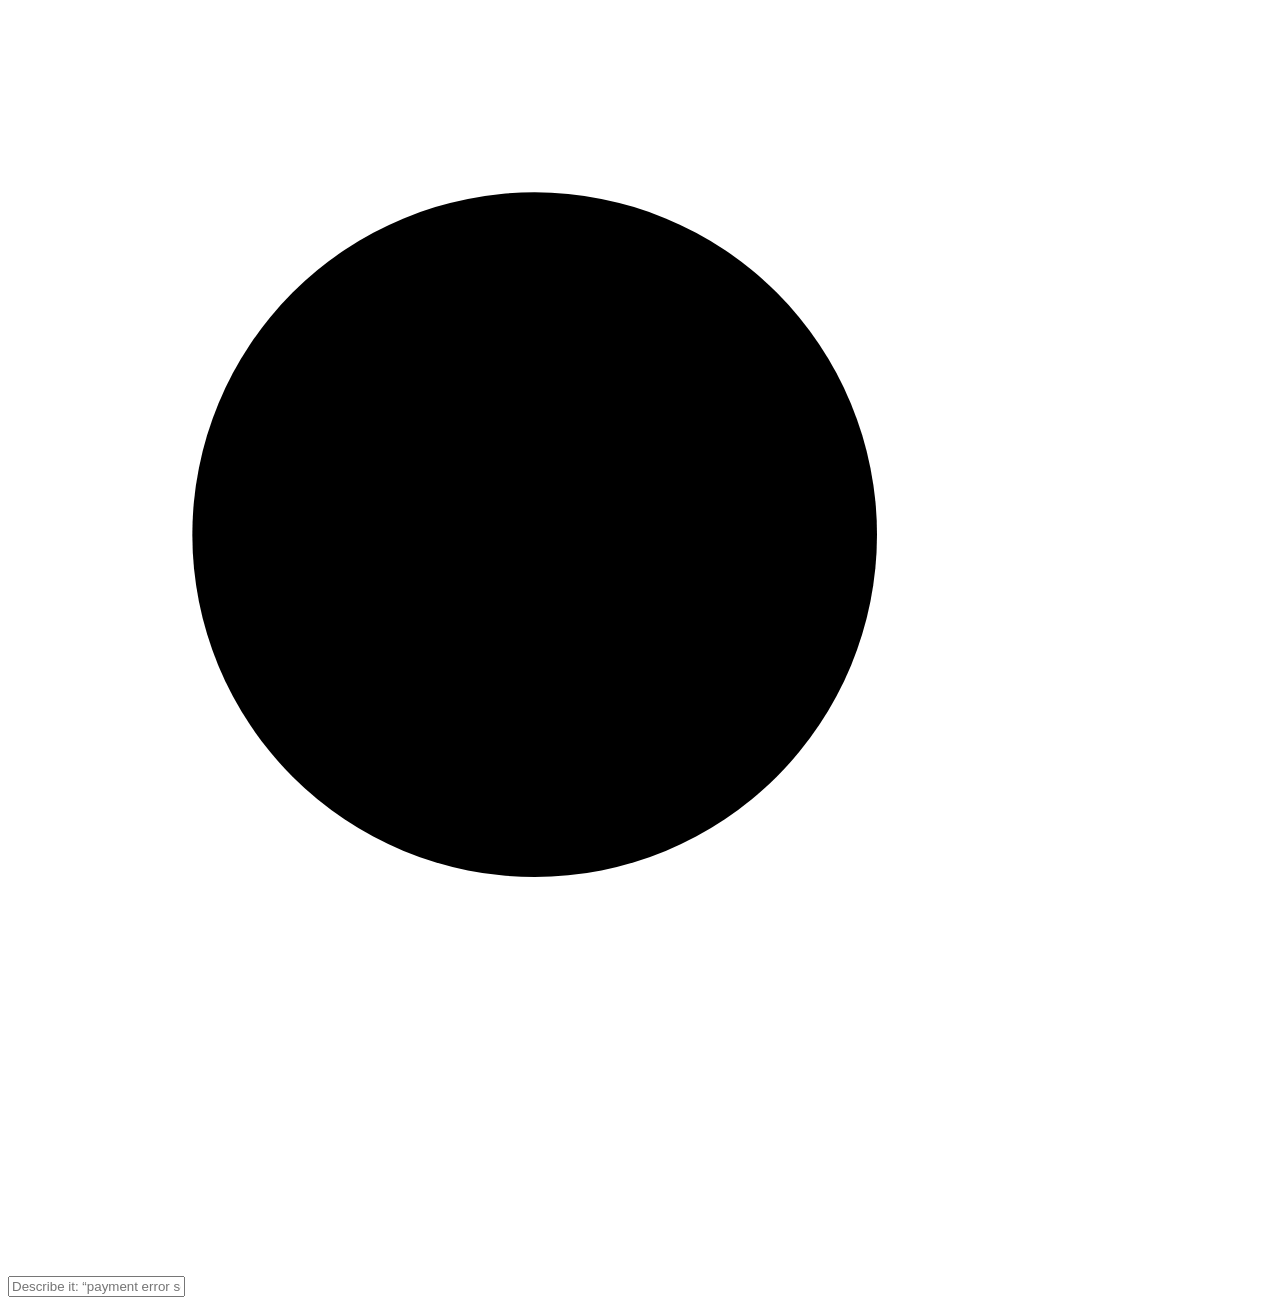
==== shell/ui/index.html @ ed38ec18 "Add native Windows application discovery, detached launching and accelerator-backed app search" ====
<!doctype html>
<html lang="en">
<head>
  <meta charset="utf-8">
  <title>DigUp</title>
  <link rel="stylesheet" href="panel.css">
  <link rel="stylesheet" href="applications.css">
</head>
<body>
  <main id="panel" class="panel">
    <header class="field">
      <svg class="glass" viewBox="0 0 24 24" aria-hidden="true">
        <circle cx="10" cy="10" r="6.5"/><path d="M15 15 L20.5 20.5"/>
      </svg>
      <input id="query" type="text" autocomplete="off" autocorrect="off" spellcheck="false" aria-label="Search"
             placeholder="Describe it: “payment error screenshot”, “zebra in a video”…">
      <span id="activity" class="activity" hidden></span>
    </header>
    <section id="body" class="body" hidden>
      <div id="list" class="list" role="listbox" aria-label="Results"></div>
      <div id="preview" class="preview" aria-live="polite"></div>
    </section>
    <footer id="footer" class="footer" hidden>
      <span id="summary" class="summary"></span>
      <span id="keys" class="keys"></span>
    </footer>
  </main>
  <script src="results.js"></script>
  <script src="applications.js"></script>
  <script src="panel.js"></script>
</body>
</html>
---- shell/ui/applications.css ----
.app-group { margin: 4px 0 18px; }
.app-group-title { font-size: 12px; font-weight: 600; color: var(--secondary); padding: 8px 12px; }
.app-row { display: flex; align-items: center; gap: 11px; min-height: 54px; padding: 8px 12px; border-radius: 7px; cursor: default; }
.app-row:hover { background: var(--line); }
.app-row.selected { background: var(--selected, rgba(10,132,255,.2)); }
.app-row-text { min-width: 0; }
.app-name { font-weight: 600; overflow: hidden; text-overflow: ellipsis; white-space: nowrap; }
.app-description { color: var(--secondary); font-size: 12px; line-height: 1.5; overflow: hidden; text-overflow: ellipsis; }
.app-row .app-description { white-space: nowrap; }
.app-icon { flex: none; width: 34px; height: 34px; display: inline-flex; align-items: center; justify-content: center; font-size: 28px; color: var(--secondary); }
.app-icon img { width: 100%; height: 100%; object-fit: contain; }
.app-details { padding: 20px; line-height: 1.6; overflow-wrap: anywhere; }
.app-details > .app-icon { width: 80px; height: 80px; display: flex; margin-bottom: 15px; }
.app-details .app-name { white-space: normal; font-size: 17px; }
.app-details button { margin: 8px 8px 0 0; padding: 6px 12px; border: 1px solid var(--line); border-radius: 6px; background: var(--chip); color: var(--text); }
.app-more { margin: 8px 12px; }
.app-status { padding: 8px 12px; color: var(--secondary); font-size: 12px; overflow-wrap: anywhere; }
.app-editor { padding: 12px 0; border-bottom: 1px solid var(--line); }
.app-editor label { display: block; margin-top: 8px; }
.app-editor input[type=text], .app-editor textarea { width: 100%; font: inherit; padding: 8px; border: 1px solid var(--line); border-radius: 6px; background: var(--surface); color: var(--text); }
.app-editor textarea { resize: vertical; min-height: 65px; }
.app-editor button { margin: 8px 8px 0 0; }
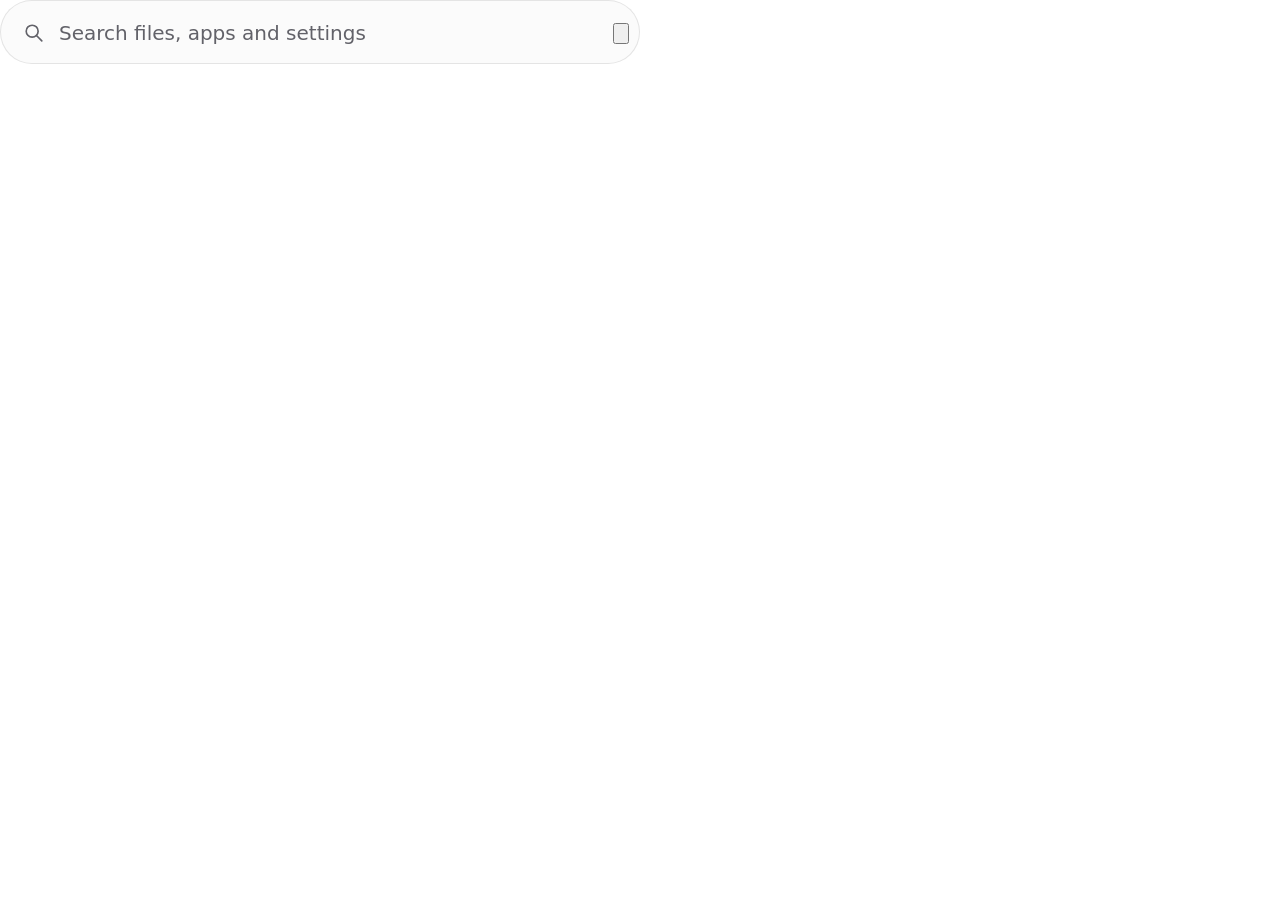
==== commit 52e2ff6f: "Build expanding search capsule with stable result rows and on-demand previews" ====
--- a/shell/ui/index.html
+++ b/shell/ui/index.html
@@ -5,28 +5,46 @@
   <title>DigUp</title>
   <link rel="stylesheet" href="panel.css">
   <link rel="stylesheet" href="applications.css">
+  <link rel="stylesheet" href="appearance.css">
+  <link rel="stylesheet" href="pipeline.css">
+  <link rel="stylesheet" href="desktop.css">
+  <script src="appearance.js"></script>
 </head>
 <body>
-  <main id="panel" class="panel">
-    <header class="field">
+  <main id="panel" class="panel" data-state="empty">
+    <header class="field" role="search" aria-label="Quick search">
       <svg class="glass" viewBox="0 0 24 24" aria-hidden="true">
         <circle cx="10" cy="10" r="6.5"/><path d="M15 15 L20.5 20.5"/>
       </svg>
-      <input id="query" type="text" autocomplete="off" autocorrect="off" spellcheck="false" aria-label="Search"
-             placeholder="Describe it: “payment error screenshot”, “zebra in a video”…">
-      <span id="activity" class="activity" hidden></span>
+      <input id="query" type="text" autocomplete="off" autocorrect="off" spellcheck="false" aria-label="Search files, apps and settings" role="combobox" aria-autocomplete="list" aria-controls="list" aria-expanded="false"
+             placeholder="Search files, apps and settings">
+      <button id="expand-search" class="expand-search" type="button" aria-label="Open full search" title="Open full search (Ctrl+O)">
+        <svg viewBox="0 0 24 24" aria-hidden="true"><rect x="4" y="7" width="13" height="13" rx="2"/><path d="M9 7V4h11v11h-3"/></svg>
+      </button>
     </header>
     <section id="body" class="body" hidden>
-      <div id="list" class="list" role="listbox" aria-label="Results"></div>
-      <div id="preview" class="preview" aria-live="polite"></div>
+      <div id="results" class="results">
+        <div id="list" class="list" role="listbox" aria-label="Results"></div>
+        <nav id="more-results" class="more-results" aria-label="More results" hidden></nav>
+      </div>
+      <div id="preview" class="preview"></div>
     </section>
     <footer id="footer" class="footer" hidden>
-      <span id="summary" class="summary"></span>
+      <div class="footer-line">
+        <span id="summary" class="summary"></span>
+        <button id="activity" class="activity" type="button" title="Open Activity and diagnostics" hidden>Activity</button>
+        <span class="footer-spacer"></span>
+        <button id="details-action" class="panel-action" type="button" hidden>Preview</button>
+        <button id="primary-action" class="panel-action primary-action" type="button" hidden>Open</button>
+      </div>
       <span id="keys" class="keys"></span>
     </footer>
   </main>
+  <div id="announcer" class="sr-only" role="status" aria-live="polite" aria-atomic="true"></div>
   <script src="results.js"></script>
   <script src="applications.js"></script>
+  <script src="windows-settings.js"></script>
+  <script src="mixed-results.js"></script>
   <script src="panel.js"></script>
 </body>
 </html>
--- a/shell/ui/panel.css
+++ b/shell/ui/panel.css
@@ -0,0 +1,174 @@
+/* The search panel. Sizes and wording follow the Mac app's panel (Sources/DigUpApp/SearchPanelView.swift); the colors
+   are DigUp's (moss and amber) over the system's light or dark. */
+
+:root {
+  --amber: #f2a22a;
+  --ember: #d97b1a;
+  --moss: #356652;
+  --surface: #fbfbfb;
+  --text: #1d1d1f;
+  --secondary: #6e6e73;
+  --tertiary: #a1a1a6;
+  --line: rgba(0, 0, 0, 0.09);
+  --selected: rgba(53, 102, 82, 0.12);
+  --chip: rgba(0, 0, 0, 0.06);
+  --mark: rgba(242, 162, 42, 0.28);
+  --link: #0a6fd8;
+  --field-height: 64px;
+  --footer-height: 68px;
+  font-family: -apple-system, BlinkMacSystemFont, "Segoe UI Variable Text", "Segoe UI", system-ui, Ubuntu, Cantarell,
+    "Noto Sans", sans-serif;
+  font-size: 13px;
+  color: var(--text);
+}
+
+@media (prefers-color-scheme: dark) {
+  :root {
+    --surface: #1f1f21;
+    --text: #f2f2f7;
+    --secondary: #a1a1a6;
+    --tertiary: #6e6e73;
+    --line: rgba(255, 255, 255, 0.1);
+    --selected: rgba(162, 199, 142, 0.16);
+    --chip: rgba(255, 255, 255, 0.09);
+    --mark: rgba(242, 162, 42, 0.35);
+    --link: #4aa3ff;
+    --ember: #f2a22a;
+  }
+}
+
+* { box-sizing: border-box; }
+[hidden] { display: none !important; }
+
+html, body {
+  margin: 0;
+  height: 100%;
+  background: transparent;
+  overflow: hidden;
+  user-select: none;
+  -webkit-user-select: none;
+  cursor: default;
+}
+
+.panel {
+  position: relative;
+  display: flex;
+  flex-direction: column;
+  width: 100%;
+  max-width: 640px;
+  height: var(--field-height);
+  background: var(--surface);
+  border-radius: 22px;
+  border: 1px solid var(--line);
+  overflow: hidden;
+}
+
+/* Wayland: the window fills the screen and the panel sits where the Mac app puts it, centered a fifth of the way down,
+   with a shadow of its own (panel.js sets its height). */
+.fills-screen .panel {
+  position: absolute;
+  top: 20vh;
+  left: 50%;
+  transform: translateX(-50%);
+  width: min(640px, calc(100vw - 32px));
+  height: 64px;
+  box-shadow: 0 22px 56px rgba(0, 0, 0, 0.3), 0 3px 12px rgba(0, 0, 0, 0.16);
+}
+
+/* The field */
+
+.field {
+  display: flex;
+  align-items: center;
+  gap: 12px;
+  height: var(--field-height);
+  flex: none;
+  padding: 0 10px 0 22px;
+}
+
+.glass {
+  width: 22px;
+  height: 22px;
+  flex: none;
+  fill: none;
+  stroke: var(--secondary);
+  stroke-width: 1.8;
+  stroke-linecap: round;
+}
+
+#query {
+  flex: 1;
+  min-width: 0;
+  border: 0;
+  outline: 0;
+  background: transparent;
+  color: var(--text);
+  font: inherit;
+  font-size: 20px;
+  line-height: 1.4;
+}
+
+#query::placeholder { color: var(--tertiary); }
+
+/* The capsule keeps one consistent action as results arrive. */
+.panel[data-state="empty"] { border-radius: 32px; }
+:root[data-panel-material="acrylic"] .panel { background: color-mix(in srgb, var(--surface) 76%, transparent); }
+:root[data-panel-material="acrylic"] #query::placeholder { color: var(--text); }
+:root[data-panel-material="acrylic"] .body,
+:root[data-panel-material="acrylic"] .footer { display: flex; flex-direction: column; justify-content: center; gap: 3px;
+  min-height: var(--footer-height); flex: none; padding: 7px 16px; border-top: 1px solid var(--line); font-size: 12px; }
+.footer-line { display: flex; align-items: center; gap: 8px; min-width: 0; width: 100%; }
+.footer-spacer { flex: 1; }
+.summary { flex: 0 1 auto; min-width: 0; color: var(--secondary); white-space: nowrap; overflow: hidden; text-overflow: ellipsis; }
+.keys { display: block; width: 100%; color: var(--secondary); white-space: pre-wrap; font-size: 11px; }
+.panel-action, .activity { flex: none; border: 1px solid var(--line); border-radius: 7px; padding: 5px 9px;
+  background: var(--fill); color: var(--text); font: inherit; font-size: 12px; min-height: 30px; }
+.primary-action { color: var(--leaf-text, var(--moss)); font-weight: 600; }
+.activity { border-color: transparent; padding-inline: 4px; background: none; color: var(--leaf-text, var(--moss)); }
+.activity.has-problem { color: var(--problem, #ae421c); }
+.results { flex: 1; min-height: 0; display: flex; flex-direction: column; }
+.more-results { display: flex; flex: none; flex-wrap: wrap; gap: 4px 10px; padding: 4px 14px 8px; max-height: 96px; overflow: auto; }
+.more-results .app-more { padding: 3px 0; margin: 0; border: 0; background: none; font: inherit; font-size: 12px; color: var(--leaf-text, var(--moss)); }
+.sr-only { position: absolute; width: 1px; height: 1px; padding: 0; margin: -1px; overflow: hidden; clip-path: inset(50%); white-space: nowrap; border: 0; }
+.panel .app-row { min-height: 56px; padding: 8px 12px; gap: 12px; border-radius: 10px; }
+.panel .app-row-text { flex: 1; }
+.panel .app-icon { width: 36px; height: 36px; }
+.panel .app-name { font-size: 14px; }
+.panel .app-inline-publisher { font-size: 12px; }
+.panel .app-description { font-size: 12px; }
+.panel .app-purpose-tag { font-size: 11px; }
+.panel .app-title-line { flex-wrap: nowrap; min-width: 0; }
+
+/* The big preview (Space): the selected result over the whole panel, which grows to its tallest. */
+.big { position: absolute; top: var(--field-height); bottom: var(--footer-height); left: 0; right: 0; z-index: 10; display: flex; flex-direction: column; border-radius: inherit;
+       overflow: hidden; background: var(--surface, #fbfbfb); }
+.big[hidden] { display: none; }
+.big .head { flex: none; display: flex; align-items: center; gap: 10px; padding: 12px 16px; border-bottom: 1px solid var(--line, rgba(0,0,0,0.1)); }
+.big .head .name { font-weight: 600; overflow: hidden; text-overflow: ellipsis; white-space: nowrap; }
+.big .head .place { flex: none; font-size: 12px; opacity: 0.7; }
+.big .view { flex: 1; min-height: 0; display: flex; align-items: center; justify-content: center; padding: 10px; overflow: auto; }
+.big .view > video { max-width: 100%; max-height: 100%; }
+.big .view > * { max-width: 100%; max-height: 100%; }
+.big .view img { max-width: 100%; max-height: 100%; object-fit: contain; }
+
+.panel.previewing .body { visibility: hidden; }
+.big .view > .picture { width: 100%; height: 100%; }
+.big .view > .app-details { width: 100%; align-self: stretch; }
+.big .view .passage { overflow: auto; }
+.preview-back { flex: none; min-height: 32px; border: 1px solid var(--line); border-radius: 7px; padding: 4px 10px; color: var(--text); background: var(--fill); font: inherit; }
+@media (max-width: 440px) {
+  :root { --footer-height: 92px; }
+  .field { padding-left: 16px; gap: 8px; }
+  #query { font-size: 17px; }
+  .footer-line { flex-wrap: wrap; gap: 4px 8px; }
+  .footer-line .summary { flex: 1 1 55%; }
+  .footer-spacer { display: none; }
+  .panel .app-inline-publisher { display: none; }
+  .row-title .badge { display: none; }
+}
+@media (forced-colors: active) {
+  .panel, :root[data-panel-material="acrylic"] .panel { background: Canvas; border: 1px solid CanvasText; }
+  .row.selected, .panel .app-row.selected { background: Highlight; color: HighlightText; outline: 2px solid Highlight; }
+  .row.selected *, .panel .app-row.selected * { color: HighlightText; }
+  .field:focus-within { box-shadow: none; outline: 2px solid Highlight; outline-offset: -3px; }
+}
--- a/shell/ui/applications.css
+++ b/shell/ui/applications.css
@@ -2,7 +2,7 @@
 .app-group-title { font-size: 12px; font-weight: 600; color: var(--secondary); padding: 8px 12px; }
 .app-row { display: flex; align-items: center; gap: 11px; min-height: 54px; padding: 8px 12px; border-radius: 7px; cursor: default; }
 .app-row:hover { background: var(--line); }
-.app-row.selected { background: var(--selected, rgba(10,132,255,.2)); }
+.app-row.selected { background: color-mix(in srgb, var(--moss,#356652) 8%, var(--surface)); }
 .app-row-text { min-width: 0; }
 .app-name { font-weight: 600; overflow: hidden; text-overflow: ellipsis; white-space: nowrap; }
 .app-description { color: var(--secondary); font-size: 12px; line-height: 1.5; overflow: hidden; text-overflow: ellipsis; }
@@ -20,3 +20,116 @@
 .app-editor input[type=text], .app-editor textarea { width: 100%; font: inherit; padding: 8px; border: 1px solid var(--line); border-radius: 6px; background: var(--surface); color: var(--text); }
 .app-editor textarea { resize: vertical; min-height: 65px; }
 .app-editor button { margin: 8px 8px 0 0; }
+
+/* The launcher and its editor share the app's moss accent; file previews keep their existing presentation. */
+body.apps-mode { --accent:var(--moss); }
+body.apps-mode .top { padding:28px 24px 16px; }
+body.apps-mode .bar, body.apps-mode .field { min-height:44px; }
+body.apps-mode .field { background:var(--surface); border:1px solid var(--line); }
+body.apps-mode #content { padding:38px 24px 18px; }
+.app-group-heading { display:flex; align-items:center; flex-wrap:wrap; gap:12px; padding:4px 12px 8px; }
+.app-group-heading .app-group-title { margin:0; padding:0; font-size:14px; color:var(--text); }
+body.apps-mode .app-group-heading { padding:0 0 4px; margin-top:18px; }
+body.apps-mode .app-group-title { font-size:23px; font-weight:650; }
+.app-group-count, .app-purpose-state, .app-catalog-note { color:var(--secondary); font-size:14px; }
+.app-purpose-state { margin-left:auto; font-size:12px; }
+.app-catalog-note { margin:0 0 22px; }
+.app-row-expanded { display:grid; grid-template-columns:40px minmax(0,1fr) auto auto; gap:16px; min-height:92px; border-radius:0; border-bottom:1px solid var(--line); padding:18px; border-left:3px solid transparent; }
+.app-row-expanded.selected { border-left-color:var(--moss); }
+.app-row-expanded .app-icon { width:40px; height:40px; }
+.app-row-expanded .app-name { font-size:16px; line-height:1.45; }
+.app-row-expanded .app-publisher, .app-row-expanded .app-description { color:var(--secondary); font-size:14px; line-height:1.45; overflow:hidden; text-overflow:ellipsis; white-space:nowrap; }
+.app-match-reason { color:var(--secondary); font-size:12px; }
+.app-title-line { display:flex; align-items:baseline; gap:8px; min-width:0; }
+.app-title-line .app-name { min-width:0; overflow:hidden; text-overflow:ellipsis; white-space:nowrap; }
+.app-inline-publisher { max-width:35%; flex-shrink:0; overflow:hidden; text-overflow:ellipsis; white-space:nowrap; color:var(--secondary); font-size:11px; }
+.apps-mode .app-inline-publisher { display:none; }
+.app-purpose-tag { display:none; color:var(--secondary); font-size:11px; }
+.app-row-actions { visibility:hidden; }
+.app-row.selected .app-row-actions { visibility:visible; }
+.app-row:hover .app-row-actions, .app-row:focus-within .app-row-actions { visibility:visible; }
+.app-group-mixed { margin:18px 0 8px; border-top:1px solid var(--line); padding-top:10px; }
+.app-group-mixed .app-row-expanded { min-height:64px; padding:10px 12px; gap:12px; border-radius:7px; border-bottom:0; }
+.app-group-mixed .app-row-expanded .app-name { font-size:14px; }
+.app-group-mixed .app-row-expanded .app-publisher { display:none; }
+.app-group-mixed .app-row-expanded .app-description { font-size:12px; }
+.app-launch, .app-details button.primary { font:inherit; font-size:14px; padding:8px 14px; border:0; border-radius:7px; background:var(--moss); color:#fff; cursor:pointer; }
+.app-launch:disabled { opacity:.5; }
+.app-launch:focus-visible, .app-settings-row:focus-visible, .app-manage:focus-visible { outline:2px solid var(--moss); outline-offset:3px; }
+.app-manage { background:none; color:var(--leaf-text,var(--moss)); text-decoration:underline; border:0; padding:0; margin:22px 0 0; font:inherit; font-size:14px; cursor:pointer; }
+.app-keyboard-help { color:var(--secondary); font-size:12px; margin:12px 0; }
+.apps-settings-status { margin:18px 0 12px; font-size:13px; line-height:1.5; }
+.apps-settings-status p { margin:4px 0; }
+#apps-purpose-status { color:var(--secondary); }
+.apps-settings-actions { display:flex; align-items:center; flex-wrap:wrap; gap:8px; }
+.apps-settings-actions .link { padding:6px 0; }
+.apps-catalog-tools { display:grid; grid-template-columns:minmax(0,1fr) auto; column-gap:12px; row-gap:6px; margin-top:24px; }
+.apps-catalog-tools label[for=apps-filter] { grid-column:1; grid-row:1; }
+.apps-catalog-tools #apps-filter { grid-column:1; grid-row:2; }
+.apps-catalog-tools label[for=apps-visibility] { grid-column:2; grid-row:1; }
+.apps-catalog-tools #apps-visibility { grid-column:2; grid-row:2; min-width:100px; width:100%; }
+.apps-settings-layout { display:grid; grid-template-columns:minmax(180px, .8fr) minmax(0,1.2fr); gap:24px; margin:14px 0 20px; align-items:start; }
+.apps-catalog-pane { min-width:0; }
+#apps-list { max-height:430px; overflow-y:auto; padding:2px 4px 2px 2px; }
+.app-settings-row { display:flex; flex-direction:column; text-align:left; gap:2px; border:0; border-radius:6px; padding:10px; width:100%; color:var(--text); background:transparent; font-size:13px; }
+.app-settings-row .app-name { max-width:100%; }
+.app-settings-row:hover { background:var(--line); }
+.app-settings-row[aria-selected=true] { background:color-mix(in srgb,var(--moss) 12%,var(--surface)); }
+.app-draft-mark, .app-visibility-note { font-size:11px; color:var(--secondary); }
+.app-draft-mark { color:var(--ember); }
+#apps-editors { min-width:0; padding-left:24px; border-left:1px solid var(--line); }
+#apps-editors .app-editor { padding:0; border:0; }
+#apps-editors .app-editor-name { font-size:17px; text-transform:none; color:var(--text); letter-spacing:0; margin:0 0 4px; overflow-wrap:anywhere; }
+.app-editor-purpose { font-size:13px; line-height:1.5; }
+.app-editor label { font-size:13px; }
+.app-editor label textarea { display:block; margin-top:6px; font-size:14px; }
+.app-editor .app-hidden-option { display:flex; align-items:center; gap:8px; margin:16px 0; }
+.app-hidden-option input { accent-color:var(--moss); margin:0; }
+.app-editor .apps-settings-actions { margin-top:14px; }
+.app-editor .apps-settings-actions button { margin:0; }
+.app-editor-message { font-size:13px; color:var(--secondary); overflow-wrap:anywhere; }
+@media (max-width:1100px) { .app-match-reason { display:none; } .app-purpose-tag { display:block; } .app-row-expanded { grid-template-columns:40px minmax(0,1fr) auto; gap:12px; } }
+@media (max-width:540px) { .apps-settings-layout { grid-template-columns:1fr; } #apps-list { max-height:220px; } #apps-editors { border-left:0; border-top:1px solid var(--line); padding:18px 0 0; } .app-purpose-state { width:100%; margin-left:0; } }
+@media (prefers-color-scheme:dark) { .app-generic { filter:invert(.75); } }
+@media (forced-colors:active) { .app-row.selected, .app-settings-row[aria-selected=true] { outline:2px solid Highlight; } }
+
+.source-section {border-top:1px solid var(--border, #9a9a9a55);padding:16px 0;margin-top:14px}
+.source-section > summary {font-weight:600;cursor:pointer}
+.source-volumes {display:grid;gap:10px;margin:12px 0}
+.source-volume {display:flex;gap:10px;align-items:center;overflow-wrap:anywhere}
+.source-candidate {display:grid;gap:4px;padding:12px 0;border-top:1px solid var(--border, #9a9a9a55)}
+.source-path {font-size:12px;overflow-wrap:anywhere;opacity:.75}
+.description-attribution {font-size:12px;opacity:.8}
+
+.best-matches { border-top: 0; margin-top: 0; padding-top: 0; }
+.result-section-title { margin: 18px 12px 12px; font-size: 14px; color: var(--text); }
+.cell.best-file-row {
+  display: grid; grid-template-columns: 40px minmax(0, 1fr); column-gap: 12px; row-gap: 2px;
+  min-height: 64px; padding: 10px 12px; border-radius: 7px; align-items: center;
+}
+.cell.best-file-row:hover { background: var(--line); }
+.cell.best-file-row.selected { background: color-mix(in srgb, var(--moss, #356652) 8%, var(--surface)); }
+.cell.best-file-row .picture { grid-column: 1; grid-row: 1 / 3; width: 40px; height: 40px; border-radius: 5px; }
+.cell.best-file-row.selected .picture { box-shadow: none; }
+.cell.best-file-row .name { grid-column: 2; align-self: end; margin: 0; font-size: 14px; }
+.cell.best-file-row .folder { grid-column: 2; align-self: start; margin: 0; font-size: 12px; }
+.cell.best-file-row .picture .big-icon svg { width: 26px; height: 26px; }
+.cell.best-file-row .kind-badge, .cell.best-file-row .place { display: none; }
+.best-file-row:focus-visible { outline: 2px solid var(--accent); outline-offset: -2px; }
+@media (forced-colors: active) { .cell.best-file-row.selected { outline: 2px solid Highlight; } }
+
+.source-volume { display: grid; gap: 8px; padding: 12px 0; border-bottom: 1px solid var(--line); }
+.source-drive-options { display: flex; flex-wrap: wrap; gap: 12px 24px; }
+.source-drive-options label { display: flex; align-items: center; gap: 8px; min-height: 32px; }
+.source-drive-options input { flex: none; accent-color: var(--moss); }
+.drive-name { font-weight: 600; overflow-wrap: anywhere; }
+.source-volume .note { margin: 0; }
+@media (pointer: coarse) { .source-drive-options label { min-height: 44px; } }
+
+.cell.best-file-row { border-left: 3px solid transparent; }
+.cell.best-file-row.selected, .best-matches .app-row-expanded.selected { border-left-color: var(--leaf-text, var(--moss)); }
+.panel-result-group .row, .panel-result-group .app-row { border-left: 3px solid transparent; }
+.panel-result-group .row.selected, .panel-result-group .app-row.selected {
+  border-left-color: var(--leaf-text, var(--moss));
+  background: color-mix(in srgb, var(--moss, #356652) 8%, var(--surface));
+}
--- a/shell/ui/appearance.css
+++ b/shell/ui/appearance.css
@@ -0,0 +1,23 @@
+:root[data-theme="light"] {
+  color-scheme:light;
+  --surface:#fbfbfb; --card:#fff; --text:#1d1d1f; --secondary:#626269; --tertiary:#626269;
+  --pane:rgba(0,0,0,.025); --line:rgba(0,0,0,.12); --fill:rgba(0,0,0,.06);
+  --fill-strong:rgba(0,0,0,.1); --tile:rgba(0,0,0,.05); --menu:#fff;
+  --chip:rgba(79,128,88,.1); --chip-hover:rgba(79,128,88,.2); --leaf-text:#356652;
+  --problem:#ae421c;
+}
+:root[data-theme="dark"] {
+  color-scheme:dark;
+  --surface:#1f1f21; --card:#2a2a2d; --text:#f2f2f7; --secondary:#b0b0b6; --tertiary:#b0b0b6;
+  --pane:rgba(255,255,255,.025); --line:rgba(255,255,255,.16); --fill:rgba(255,255,255,.08);
+  --fill-strong:rgba(255,255,255,.14); --tile:rgba(255,255,255,.05); --menu:#2c2c2e;
+  --chip:rgba(162,199,142,.12); --chip-hover:rgba(162,199,142,.22); --leaf-text:#a2c78e;
+  --problem:#ffb89c;
+}
+:root[data-theme="system"] { color-scheme:light dark; }
+@media (prefers-color-scheme:light) {
+  :root[data-theme="system"] { --secondary:#626269; --tertiary:#626269; --leaf-text:#356652; --problem:#ae421c; }
+}
+@media (prefers-color-scheme:dark) {
+  :root[data-theme="system"] { --secondary:#b0b0b6; --tertiary:#b0b0b6; --leaf-text:#a2c78e; --problem:#ffb89c; }
+}
--- a/shell/ui/pipeline.css
+++ b/shell/ui/pipeline.css
@@ -0,0 +1,48 @@
+.pipeline-drives { margin-top:12px; }
+.pipeline-drive { padding:16px 0; border-top:1px solid var(--line); min-width:0; }
+.pipeline-drive:first-child { border-top:0; padding-top:4px; }
+.pipeline-drive-name { margin:0 0 5px; color:var(--text); font-size:14px; font-weight:650; overflow-wrap:anywhere; }
+.pipeline-drive-phase { color:var(--text); font-weight:550; }
+.pipeline-drive-counts { font-variant-numeric:tabular-nums; color:var(--text); line-height:1.6; }
+.pipeline-drive-note, .pipeline-drive-empty, .pipeline-timing-owner { color:var(--secondary); line-height:1.5; overflow-wrap:anywhere; }
+.pipeline-drive-error { color:var(--problem,#ae421c); white-space:pre-line; overflow-wrap:anywhere; }
+.pipeline-drive-details summary { cursor:pointer; min-height:32px; padding-top:5px; color:var(--secondary); }
+.pipeline-timing-owner { margin-top:12px !important; font-weight:600; }
+.pipeline-timings, .pipeline-jobs { margin:4px 0; }
+.pipeline-timings > div, .pipeline-jobs > div { display:flex; justify-content:space-between; gap:16px; padding:4px 0; }
+.pipeline-timings dt, .pipeline-jobs dt { color:var(--secondary); min-width:0; }
+.pipeline-timings dd, .pipeline-jobs dd { margin:0; text-align:right; font-variant-numeric:tabular-nums; }
+.pipeline-source-heading { display:flex; align-items:baseline; justify-content:space-between; gap:12px; }
+.pipeline-source-state { color:var(--secondary); font-size:12px; font-weight:400; text-align:right; }
+.source-section > summary { min-height:44px; padding:10px 0; }
+.source-candidate { scroll-margin:12px; }
+.source-candidate:focus-visible, .pipeline-drive-details summary:focus-visible { outline:2px solid var(--moss); outline-offset:3px; }
+.source-candidate .apps-settings-actions { flex-wrap:wrap; }
+.source-candidate button { min-height:36px; }
+.source-message { margin-top:8px; color:var(--secondary); overflow-wrap:anywhere; }
+.source-message:empty { display:none; }
+.source-candidate[data-pending=true] .apps-settings-actions { opacity:.65; }
+.gpu-jobs-control { margin-top:16px; max-width:420px; }
+.gpu-jobs-control label { display:block; margin-bottom:6px; }
+.activity-meter.indeterminate { display:none; }
+.activity-meter.indeterminate span { animation:none; }
+.activity-progress-label { text-align:left; }
+.activity-view button, .activity-report button { min-height:36px; }
+.activity-view h4 { text-transform:none; letter-spacing:0; }
+@media (max-width:540px) {
+  .pipeline-source-heading { align-items:flex-start; flex-direction:column; gap:4px; }
+  .pipeline-source-state { text-align:left; }
+  .pipeline-jobs > div { flex-direction:column; gap:2px; }
+  .pipeline-jobs dd { text-align:left; }
+  .source-candidate button, .activity-view button, .activity-report button { min-height:44px; }
+}
+@media (pointer:coarse) {
+  .source-candidate button, .activity-view button, .activity-report button { min-height:44px; }
+}
+
+.activity-view button:focus-visible, .activity-report button:focus-visible,
+.pipeline-drive-details summary:focus-visible, .source-candidate button:focus-visible,
+.source-section > summary:focus-visible {
+  outline:2px solid var(--leaf-text,var(--moss)); outline-offset:3px;
+}
+.gpu-jobs-control select, #appearance { min-height:44px; }
--- a/shell/ui/desktop.css
+++ b/shell/ui/desktop.css
@@ -0,0 +1,72 @@
+/* Shared desktop hierarchy: the query and selected result lead each view. */
+:root {
+  --selection-bg: color-mix(in srgb, var(--leaf-text, #356652) 12%, var(--surface));
+  --selection-edge: var(--leaf-text, #356652);
+  --accent: var(--leaf-text, #356652);
+  --selected: var(--selection-bg);
+}
+button, input, select, textarea { font-family: inherit; }
+button { cursor: pointer; }
+button:disabled { cursor: default; opacity: .65; }
+:where(button, a, input, select, textarea, summary, [tabindex]):focus-visible {
+  outline: 2px solid var(--selection-edge); outline-offset: 2px;
+}
+#query:focus-visible { outline: none; }
+.panel .row.selected, .panel .app-row.selected, .panel .weaker.selected,
+.cell.selected, .row.selected, .app-row.selected {
+  background: var(--selection-bg);
+  outline: 2px solid var(--selection-edge); outline-offset: -2px;
+}
+.top, body.apps-mode .top { padding: 18px 20px 12px; border-bottom: 1px solid var(--line); }
+.bar, body.apps-mode .bar { height: 48px; min-height: 48px; gap: 10px; }
+.top .field, body.apps-mode .top .field { height: 48px; min-height: 48px; border-radius: 16px;
+  padding: 0 12px 0 16px; background: var(--card, var(--surface)); border: 1px solid var(--line); }
+.top .field:focus-within { box-shadow: 0 0 0 2px var(--selection-edge); }
+.top .glass svg { stroke: var(--secondary); stroke-width: 1.8; }
+.top #query { font-size: 19px; }
+.top .tool { width: 40px; height: 40px; border-radius: 10px; }
+.kinds { margin-top: 14px; gap: 6px; }
+.chip { min-height: 30px; border-radius: 8px; padding-inline: 11px; }
+.chip[aria-selected="true"] { color: var(--text); background: var(--selection-bg); }
+.content { padding: 20px; }
+.side { border-left: 1px solid var(--line); }
+.app-row-expanded { min-height: 76px; padding: 14px 12px; gap: 12px; border-radius: 10px; border-left: 0; }
+.app-row-expanded.selected { border-left: 0; }
+.app-row-expanded .app-name { font-size: 15px; }
+.app-row-expanded .app-description { font-size: 12px; }
+.app-row-expanded .app-icon { width: 36px; height: 36px; }
+.app-row-actions .app-launch { min-height: 32px; }
+.tabs { justify-content: flex-start; gap: 3px; padding: 10px 16px 0; overflow-x: auto; }
+.tabs button { flex: none; min-height: 42px; padding: 8px 12px; border-radius: 8px 8px 0 0; border-bottom: 2px solid transparent; }
+.tabs button[aria-selected="true"] { background: var(--fill); color: var(--leaf-text, var(--moss)); border-bottom-color: var(--selection-edge); }
+main.settings { padding: 12px 28px 28px; }
+main.settings h3 { margin-top: 24px; margin-bottom: 12px; font-size: 15px; line-height: 1.4; }
+main.settings label[for] { display: block; margin-top: 12px; margin-bottom: 6px; font-weight: 600; font-size: 13px; }
+main.settings .note, main.settings .option .info { line-height: 1.5; }
+main.settings .option { padding: 14px 0; }
+main.settings input.field, main.settings select.field { min-height: 36px; max-width: 100%; }
+.appearance-option { margin-top: 16px; }
+.status { min-height: 38px; }
+.status-line { min-height: 32px; }
+@media (max-width: 720px) {
+  .top, body.apps-mode .top { padding: 14px 14px 10px; }
+  .bar, body.apps-mode .bar { gap: 6px; }
+  .content, body.apps-mode #content { padding: 16px; }
+  main.settings { padding: 10px 18px 24px; }
+  .app-row-expanded { grid-template-columns: 36px minmax(0,1fr) auto; gap: 10px; }
+  .app-row-expanded .app-match-reason { display: none; }
+  .top #query { font-size: 17px; }
+}
+@media (pointer: coarse) {
+  .panel-action, .activity, .more-results .app-more, .preview-back,
+  .top .tool, .chip, .tabs button, .app-launch { min-height: 44px; }
+  :root { --footer-height: 96px; }
+}
+@media (prefers-reduced-motion: reduce) {
+  *, *::before, *::after { scroll-behavior: auto !important; transition-duration: 0s !important; animation-duration: 0s !important; }
+}
+@media (forced-colors: active) {
+  :root { --selection-edge: Highlight; --selection-bg: Canvas; --accent: Highlight; }
+  .cell.selected, .row.selected, .app-row.selected { outline: 2px solid Highlight; }
+  button { border-color: ButtonText; }
+}
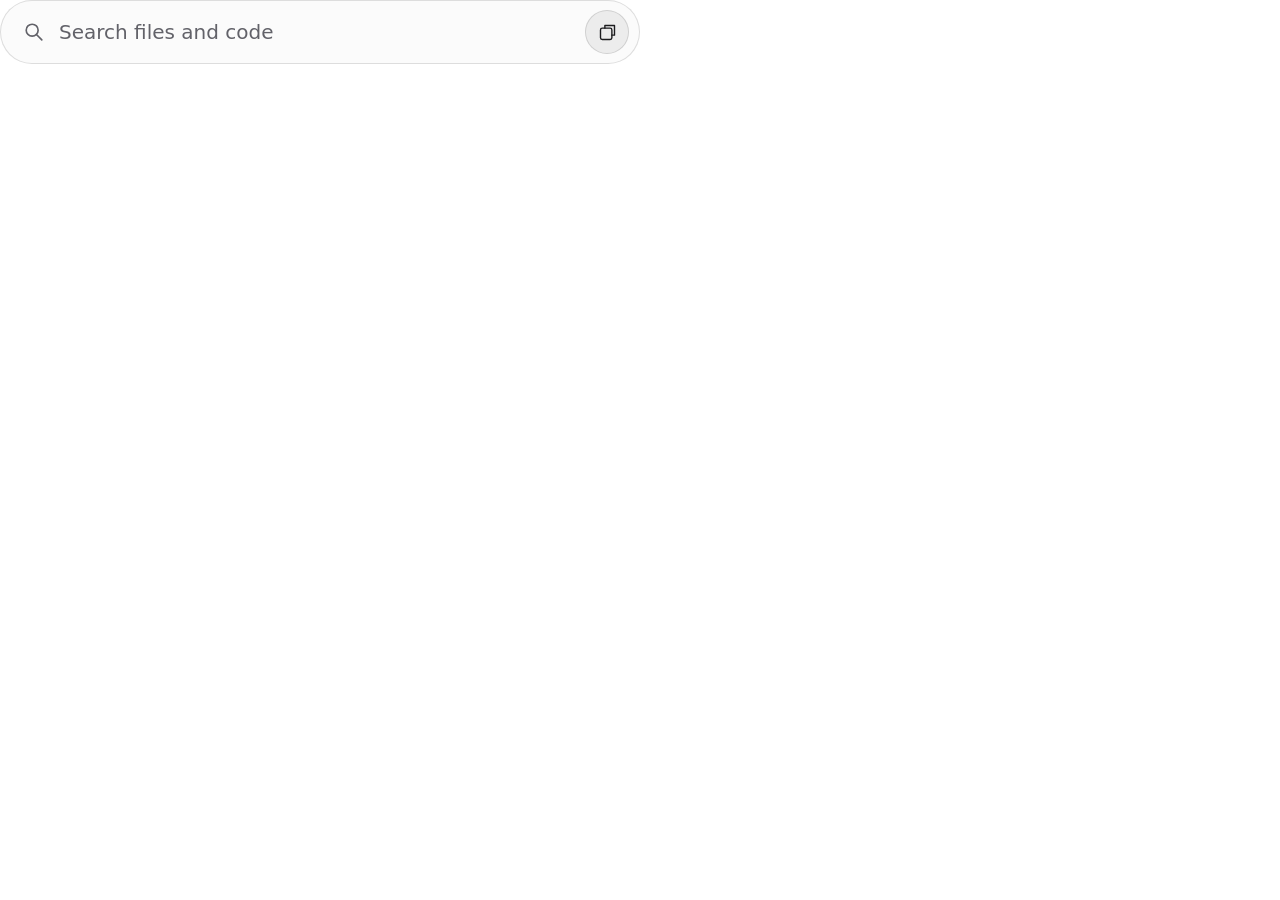
==== commit 81e70aad: "Explain empty file scopes without hiding native launcher results" ====
--- a/shell/ui/index.html
+++ b/shell/ui/index.html
@@ -33,6 +33,7 @@
       <div class="footer-line">
         <span id="summary" class="summary"></span>
         <button id="activity" class="activity" type="button" title="Open Activity and diagnostics" hidden>Activity</button>
+        <button id="file-setup" class="activity" type="button" aria-label="Choose folders for file search" hidden>Choose folders for files</button>
         <span class="footer-spacer"></span>
         <button id="details-action" class="panel-action" type="button" hidden>Preview</button>
         <button id="primary-action" class="panel-action primary-action" type="button" hidden>Open</button>
--- a/shell/ui/panel.css
+++ b/shell/ui/panel.css
@@ -1,174 +1,249 @@
-/* The search panel. Sizes and wording follow the Mac app's panel (Sources/DigUpApp/SearchPanelView.swift); the colors
-   are DigUp's (moss and amber) over the system's light or dark. */
-
+/* One floating surface; rows use native icons and the shared moss selection. */
 :root {
-  --amber: #f2a22a;
-  --ember: #d97b1a;
-  --moss: #356652;
-  --surface: #fbfbfb;
-  --text: #1d1d1f;
-  --secondary: #6e6e73;
-  --tertiary: #a1a1a6;
-  --line: rgba(0, 0, 0, 0.09);
-  --selected: rgba(53, 102, 82, 0.12);
-  --chip: rgba(0, 0, 0, 0.06);
-  --mark: rgba(242, 162, 42, 0.28);
-  --link: #0a6fd8;
-  --field-height: 64px;
-  --footer-height: 68px;
-  font-family: -apple-system, BlinkMacSystemFont, "Segoe UI Variable Text", "Segoe UI", system-ui, Ubuntu, Cantarell,
-    "Noto Sans", sans-serif;
-  font-size: 13px;
+  --amber:#f2a22a; --ember:#d97b1a; --moss:#356652; --surface:#fbfbfb;
+  --text:#1d1d1f; --secondary:#626269; --tertiary:#626269;
+  --line:rgba(0,0,0,.12); --fill:rgba(0,0,0,.06); --fill-strong:rgba(0,0,0,.1);
+  --selected:rgba(53,102,82,.12); --chip:rgba(0,0,0,.06); --mark:rgba(242,162,42,.28);
+  --link:#0a6fd8; --field-height:64px; --footer-height:68px;
+  font-family:-apple-system,BlinkMacSystemFont,"Segoe UI Variable Text","Segoe UI",system-ui,Ubuntu,Cantarell,"Noto Sans",sans-serif;
+  font-size:13px; color:var(--text);
+}
+@media (prefers-color-scheme:dark) {
+  :root { --surface:#1f1f21; --text:#f2f2f7; --secondary:#b0b0b6; --tertiary:#b0b0b6;
+    --line:rgba(255,255,255,.16); --fill:rgba(255,255,255,.08); --fill-strong:rgba(255,255,255,.14);
+    --selected:rgba(162,199,142,.16); --chip:rgba(255,255,255,.09); --mark:rgba(242,162,42,.35); --ember:#f2a22a; }
+}
+* { box-sizing:border-box; }
+[hidden] { display:none !important; }
+html, body { margin:0; height:100%; background:transparent; overflow:hidden; user-select:none; -webkit-user-select:none; }
+.panel { position:relative; display:flex; flex-direction:column; width:100%; max-width:640px; height:64px;
+  background:var(--surface); border-radius:22px; border:1px solid var(--line); overflow:hidden; }
+.panel[data-state="empty"] { border-radius:32px; }
+.fills-screen .panel { position:absolute; top:20vh; left:50%; transform:translateX(-50%);
+  width:min(640px,calc(100vw - 32px)); box-shadow:0 22px 56px rgba(0,0,0,.3),0 3px 12px rgba(0,0,0,.16); }
+:root[data-panel-material="acrylic"] .panel { background:color-mix(in srgb,var(--surface) 40%,transparent); }
+:root[data-panel-material="acrylic"] #query::placeholder { color:var(--text); }
+:root[data-panel-material="acrylic"] .body, :root[data-panel-material="acrylic"] .footer { background:var(--surface); }
+
+.field { display:flex; align-items:center; gap:12px; height:62px; flex:none; padding:0 10px 0 22px; }
+.field:focus-within { box-shadow:inset 0 0 0 1px var(--leaf-text,var(--moss)); border-radius:inherit; }
+.panel[data-state="results"] .field { border-radius:21px 21px 0 0; }
+.glass { width:22px; height:22px; flex:none; fill:none; stroke:var(--secondary); stroke-width:1.8; stroke-linecap:round; }
+#query { flex:1; min-width:0; border:0; outline:0; background:transparent; color:var(--text); font:inherit; font-size:20px; line-height:1.4; }
+#query::placeholder { color:var(--tertiary); }
+.expand-search { flex:none; width:44px; height:44px; display:grid; place-items:center; border-radius:50%;
+  border:1px solid var(--line); background:var(--fill); color:var(--text); padding:0; }
+.expand-search:hover { background:var(--fill-strong); }
+.expand-search svg { width:21px; height:21px; fill:none; stroke:currentColor; stroke-width:1.6; stroke-linecap:round; stroke-linejoin:round; }
+
+.body { display:flex; flex-direction:column; flex:1; min-height:0; border-top:1px solid var(--line); }
+.results { flex:1; min-height:0; display:flex; flex-direction:column; }
+.list { flex:1; min-height:0; overflow-y:auto; overscroll-behavior:contain; padding:6px 10px 8px; }
+.group-title { font-size:12px; font-weight:600; color:var(--secondary); padding:10px 12px 5px; }
+.row { display:flex; align-items:center; gap:12px; padding:8px 12px; border-radius:10px; min-height:56px; }
+.row.selected { background:var(--selected); }
+.row:hover:not(.selected) { background:var(--fill); }
+.thumb { width:36px; height:36px; flex:none; border-radius:6px; object-fit:cover; background:var(--chip); }
+.thumb.icon { display:grid; place-items:center; color:var(--secondary); }
+.thumb.icon svg { width:20px; height:20px; fill:none; stroke:currentColor; stroke-width:1.6; }
+.row-text { min-width:0; flex:1; }
+.row-title { display:flex; align-items:center; gap:6px; font-size:14px; font-weight:600; }
+.row-title .name { overflow:hidden; text-overflow:ellipsis; white-space:nowrap; }
+.row-sub { font-size:12px; color:var(--secondary); overflow:hidden; text-overflow:ellipsis; white-space:nowrap; margin-top:2px; }
+.row-sub b, .passage b { color:var(--text); font-weight:600; }
+.badge { flex:none; font-size:11px; font-weight:600; font-variant-numeric:tabular-nums; padding:1px 6px;
+  border-radius:6px; background:var(--chip); color:var(--secondary); }
+.weaker { display:flex; align-items:center; gap:6px; min-height:32px; padding:4px 12px; margin-top:6px;
+  border-radius:8px; color:var(--secondary); font-size:12px; }
+.weaker.selected { background:var(--selected); }
+.weaker.open .chevron { transform:rotate(90deg); }
+.more-results { display:flex; flex:none; flex-wrap:wrap; gap:4px 10px; padding:4px 14px 8px; max-height:96px; overflow:auto; }
+.more-results .app-more { padding:3px 0; margin:0; border:0; background:none; font:inherit; font-size:12px; color:var(--leaf-text,var(--moss)); }
+.preview { flex:1; min-height:104px; display:flex; flex-direction:column; padding:16px; overflow:auto; }
+.picture {
+  flex: 1;
+  min-height: 0;
+  display: flex;
+  align-items: center;
+  justify-content: center;
+  position: relative;
+}
+
+.picture img, .picture video {
+  max-width: 100%;
+  max-height: 100%;
+  border-radius: 8px;
+  box-shadow: 0 1px 6px rgba(0, 0, 0, 0.18);
+}
+
+.moment {
+  position: relative;
+  max-width: 100%;
+  max-height: 100%;
+  display: flex;
+}
+
+.moment img { max-width: 100%; max-height: 100%; }
+
+.play {
+  position: absolute;
+  inset: 0;
+  margin: auto;
+  width: 54px;
+  height: 54px;
+  border-radius: 50%;
+  background: rgba(0, 0, 0, 0.42);
+  border: 1.5px solid rgba(255, 255, 255, 0.7);
+  display: grid;
+  place-items: center;
+  pointer-events: none;
+}
+
+.play svg { width: 22px; height: 22px; fill: white; margin-left: 4px; }
+
+.at {
+  position: absolute;
+  left: 10px;
+  bottom: 10px;
+  font-size: 12px;
+  font-weight: 600;
+  font-variant-numeric: tabular-nums;
+  color: white;
+  padding: 2px 7px;
+  border-radius: 6px;
+  background: rgba(0, 0, 0, 0.45);
+  pointer-events: none;
+}
+
+.passage {
+  flex: 1;
+  min-height: 0;
+  overflow: auto;
+  font-size: 12.5px;
+  line-height: 1.5;
+  color: var(--secondary);
+  white-space: pre-wrap;
+  word-break: break-word;
+  user-select: text;
+  -webkit-user-select: text;
+}
+
+.passage.code { font-family: ui-monospace, "Cascadia Mono", Consolas, "DejaVu Sans Mono", monospace; font-size: 11.5px; }
+.passage mark { background: var(--mark); color: var(--text); border-radius: 2px; }
+
+.audio-picture {
+  width: 100%;
+  display: flex;
+  flex-direction: column;
+  align-items: center;
+  gap: 14px;
+  color: var(--secondary);
+}
+
+.audio-picture svg { width: 54px; height: 54px; fill: none; stroke: var(--moss); stroke-width: 1.4; }
+.audio-picture audio { width: 90%; }
+
+.facts { flex: none; margin-top: 14px; }
+.facts .title { font-size: 15px; font-weight: 600; overflow: hidden; text-overflow: ellipsis; white-space: nowrap; }
+.facts .line { font-size: 12px; color: var(--secondary); margin-top: 3px; overflow: hidden; text-overflow: ellipsis; white-space: nowrap; }
+
+.reason {
+  display: flex;
+  align-items: center;
+  gap: 8px;
+  font-size: 12.5px;
+  font-weight: 500;
+  margin-top: 10px;
+}
+
+.reason svg { width: 16px; height: 16px; fill: none; stroke: var(--ember); stroke-width: 2; stroke-linecap: round; flex: none; }
+.reason-text { margin: 4px 0 0 24px; font-size: 12px; color: var(--secondary); overflow: hidden; text-overflow: ellipsis; white-space: nowrap; }
+
+.buttons { display: flex; gap: 8px; margin-top: 12px; }
+
+.buttons button {
+  font: inherit;
+  font-size: 12.5px;
   color: var(--text);
-}
-
-@media (prefers-color-scheme: dark) {
-  :root {
-    --surface: #1f1f21;
-    --text: #f2f2f7;
-    --secondary: #a1a1a6;
-    --tertiary: #6e6e73;
-    --line: rgba(255, 255, 255, 0.1);
-    --selected: rgba(162, 199, 142, 0.16);
-    --chip: rgba(255, 255, 255, 0.09);
-    --mark: rgba(242, 162, 42, 0.35);
-    --link: #4aa3ff;
-    --ember: #f2a22a;
-  }
-}
-
-* { box-sizing: border-box; }
-[hidden] { display: none !important; }
-
-html, body {
-  margin: 0;
-  height: 100%;
-  background: transparent;
-  overflow: hidden;
-  user-select: none;
-  -webkit-user-select: none;
-  cursor: default;
-}
-
-.panel {
-  position: relative;
+  background: var(--chip);
+  border: 0;
+  border-radius: 7px;
+  padding: 5px 12px;
+}
+
+.buttons button:active { filter: brightness(0.92); }
+
+.message {
+  flex: 1;
   display: flex;
   flex-direction: column;
-  width: 100%;
-  max-width: 640px;
-  height: var(--field-height);
-  background: var(--surface);
-  border-radius: 22px;
-  border: 1px solid var(--line);
-  overflow: hidden;
-}
-
-/* Wayland: the window fills the screen and the panel sits where the Mac app puts it, centered a fifth of the way down,
-   with a shadow of its own (panel.js sets its height). */
-.fills-screen .panel {
-  position: absolute;
-  top: 20vh;
-  left: 50%;
-  transform: translateX(-50%);
-  width: min(640px, calc(100vw - 32px));
-  height: 64px;
-  box-shadow: 0 22px 56px rgba(0, 0, 0, 0.3), 0 3px 12px rgba(0, 0, 0, 0.16);
-}
-
-/* The field */
-
-.field {
-  display: flex;
-  align-items: center;
-  gap: 12px;
-  height: var(--field-height);
-  flex: none;
-  padding: 0 10px 0 22px;
-}
-
-.glass {
-  width: 22px;
-  height: 22px;
-  flex: none;
-  fill: none;
-  stroke: var(--secondary);
-  stroke-width: 1.8;
-  stroke-linecap: round;
-}
-
-#query {
-  flex: 1;
-  min-width: 0;
-  border: 0;
-  outline: 0;
-  background: transparent;
-  color: var(--text);
-  font: inherit;
-  font-size: 20px;
-  line-height: 1.4;
-}
-
-#query::placeholder { color: var(--tertiary); }
-
-/* The capsule keeps one consistent action as results arrive. */
-.panel[data-state="empty"] { border-radius: 32px; }
-:root[data-panel-material="acrylic"] .panel { background: color-mix(in srgb, var(--surface) 76%, transparent); }
-:root[data-panel-material="acrylic"] #query::placeholder { color: var(--text); }
-:root[data-panel-material="acrylic"] .body,
-:root[data-panel-material="acrylic"] .footer { display: flex; flex-direction: column; justify-content: center; gap: 3px;
-  min-height: var(--footer-height); flex: none; padding: 7px 16px; border-top: 1px solid var(--line); font-size: 12px; }
-.footer-line { display: flex; align-items: center; gap: 8px; min-width: 0; width: 100%; }
-.footer-spacer { flex: 1; }
-.summary { flex: 0 1 auto; min-width: 0; color: var(--secondary); white-space: nowrap; overflow: hidden; text-overflow: ellipsis; }
-.keys { display: block; width: 100%; color: var(--secondary); white-space: pre-wrap; font-size: 11px; }
-.panel-action, .activity { flex: none; border: 1px solid var(--line); border-radius: 7px; padding: 5px 9px;
-  background: var(--fill); color: var(--text); font: inherit; font-size: 12px; min-height: 30px; }
-.primary-action { color: var(--leaf-text, var(--moss)); font-weight: 600; }
-.activity { border-color: transparent; padding-inline: 4px; background: none; color: var(--leaf-text, var(--moss)); }
-.activity.has-problem { color: var(--problem, #ae421c); }
-.results { flex: 1; min-height: 0; display: flex; flex-direction: column; }
-.more-results { display: flex; flex: none; flex-wrap: wrap; gap: 4px 10px; padding: 4px 14px 8px; max-height: 96px; overflow: auto; }
-.more-results .app-more { padding: 3px 0; margin: 0; border: 0; background: none; font: inherit; font-size: 12px; color: var(--leaf-text, var(--moss)); }
-.sr-only { position: absolute; width: 1px; height: 1px; padding: 0; margin: -1px; overflow: hidden; clip-path: inset(50%); white-space: nowrap; border: 0; }
-.panel .app-row { min-height: 56px; padding: 8px 12px; gap: 12px; border-radius: 10px; }
-.panel .app-row-text { flex: 1; }
-.panel .app-icon { width: 36px; height: 36px; }
-.panel .app-name { font-size: 14px; }
-.panel .app-inline-publisher { font-size: 12px; }
-.panel .app-description { font-size: 12px; }
-.panel .app-purpose-tag { font-size: 11px; }
-.panel .app-title-line { flex-wrap: nowrap; min-width: 0; }
-
-/* The big preview (Space): the selected result over the whole panel, which grows to its tallest. */
-.big { position: absolute; top: var(--field-height); bottom: var(--footer-height); left: 0; right: 0; z-index: 10; display: flex; flex-direction: column; border-radius: inherit;
-       overflow: hidden; background: var(--surface, #fbfbfb); }
-.big[hidden] { display: none; }
-.big .head { flex: none; display: flex; align-items: center; gap: 10px; padding: 12px 16px; border-bottom: 1px solid var(--line, rgba(0,0,0,0.1)); }
-.big .head .name { font-weight: 600; overflow: hidden; text-overflow: ellipsis; white-space: nowrap; }
-.big .head .place { flex: none; font-size: 12px; opacity: 0.7; }
-.big .view { flex: 1; min-height: 0; display: flex; align-items: center; justify-content: center; padding: 10px; overflow: auto; }
-.big .view > video { max-width: 100%; max-height: 100%; }
-.big .view > * { max-width: 100%; max-height: 100%; }
-.big .view img { max-width: 100%; max-height: 100%; object-fit: contain; }
-
-.panel.previewing .body { visibility: hidden; }
-.big .view > .picture { width: 100%; height: 100%; }
-.big .view > .app-details { width: 100%; align-self: stretch; }
-.big .view .passage { overflow: auto; }
-.preview-back { flex: none; min-height: 32px; border: 1px solid var(--line); border-radius: 7px; padding: 4px 10px; color: var(--text); background: var(--fill); font: inherit; }
-@media (max-width: 440px) {
-  :root { --footer-height: 92px; }
-  .field { padding-left: 16px; gap: 8px; }
-  #query { font-size: 17px; }
-  .footer-line { flex-wrap: wrap; gap: 4px 8px; }
-  .footer-line .summary { flex: 1 1 55%; }
-  .footer-spacer { display: none; }
-  .panel .app-inline-publisher { display: none; }
-  .row-title .badge { display: none; }
-}
-@media (forced-colors: active) {
-  .panel, :root[data-panel-material="acrylic"] .panel { background: Canvas; border: 1px solid CanvasText; }
-  .row.selected, .panel .app-row.selected { background: Highlight; color: HighlightText; outline: 2px solid Highlight; }
-  .row.selected *, .panel .app-row.selected * { color: HighlightText; }
-  .field:focus-within { box-shadow: none; outline: 2px solid Highlight; outline-offset: -3px; }
-}
+  align-items: center;
+  justify-content: center;
+  gap: 6px;
+  text-align: center;
+  color: var(--secondary);
+  padding: 0 40px;
+}
+
+.message strong { color: var(--text); font-size: 15px; }
+
+
+.footer { display:flex; flex-direction:column; justify-content:center; gap:3px; min-height:var(--footer-height);
+  flex:none; padding:7px 16px; border-top:1px solid var(--line); font-size:12px; }
+.footer-line { display:flex; align-items:center; gap:8px; min-width:0; width:100%; }
+.footer-spacer { flex:1; }
+.summary { flex:0 1 auto; min-width:0; color:var(--secondary); white-space:nowrap; overflow:hidden; text-overflow:ellipsis; }
+.keys { display:block; width:100%; color:var(--secondary); white-space:pre-wrap; font-size:11px; }
+.panel-action, .activity { flex:none; border:1px solid var(--line); border-radius:7px; padding:5px 9px;
+  background:var(--fill); color:var(--text); font:inherit; font-size:12px; min-height:30px; }
+.primary-action { color:var(--leaf-text,var(--moss)); font-weight:600; }
+.activity { border-color:transparent; padding-inline:4px; background:none; color:var(--leaf-text,var(--moss)); }
+.activity.has-problem { color:var(--problem,#ae421c); }
+.sr-only { position:absolute; width:1px; height:1px; padding:0; margin:-1px; overflow:hidden; clip-path:inset(50%); white-space:nowrap; border:0; }
+.panel .app-row { min-height:56px; padding:8px 12px; gap:12px; border-radius:10px; }
+.panel .app-row-text { flex:1; }
+.panel .app-icon { width:36px; height:36px; }
+.panel .app-name { font-size:14px; }
+.panel .app-inline-publisher { font-size:12px; }
+.panel .app-description { font-size:12px; }
+.panel .app-purpose-tag { font-size:11px; }
+.panel .app-title-line { flex-wrap:nowrap; min-width:0; }
+
+.big { position:absolute; top:63px; bottom:var(--footer-height); left:0; right:0; z-index:10; display:flex;
+  flex-direction:column; overflow:hidden; background:var(--surface); }
+.big .head { flex:none; display:flex; align-items:center; gap:10px; padding:10px 16px; border-bottom:1px solid var(--line); }
+.big .head .name { font-weight:600; overflow:hidden; text-overflow:ellipsis; white-space:nowrap; }
+.big .head .place { flex:none; font-size:12px; color:var(--secondary); }
+.big .view { flex:1; min-height:0; display:flex; align-items:center; justify-content:center; padding:14px; overflow:auto; }
+.big .view > * { max-width:100%; max-height:100%; }
+.big .view img, .big .view video { max-width:100%; max-height:100%; object-fit:contain; }
+.big .view > .picture { width:100%; height:100%; }
+.big .view > .app-details { width:100%; align-self:stretch; }
+.big .view .passage { overflow:auto; }
+.panel.previewing .body { visibility:hidden; }
+.preview-back { flex:none; min-height:32px; border:1px solid var(--line); border-radius:7px; padding:4px 10px;
+  color:var(--text); background:var(--fill); font:inherit; }
+.preview-location { padding:7px 16px; color:var(--secondary); font-size:12px; overflow-wrap:anywhere; border-bottom:1px solid var(--line); }
+@media (max-width:440px) {
+  :root { --footer-height:92px; }
+  .field { padding-left:16px; gap:8px; }
+  #query { font-size:17px; }
+  .footer-line { flex-wrap:wrap; gap:4px 8px; }
+  .footer-line .summary { flex:1 1 55%; }
+  .footer-spacer { display:none; }
+  .panel .app-inline-publisher, .row-title .badge { display:none; }
+}
+@media (forced-colors:active) {
+  .panel, :root[data-panel-material="acrylic"] .panel { background:Canvas; border:1px solid CanvasText; }
+  .row.selected, .panel .app-row.selected { background:Highlight; color:HighlightText; outline:2px solid Highlight; }
+  .row.selected *, .panel .app-row.selected * { color:HighlightText; }
+  .field:focus-within { box-shadow:none; outline:2px solid Highlight; outline-offset:-3px; }
+}
+
+/* Keep the WebView2 canvas transparent; theme native controls inside the panel. */
+:root { color-scheme:normal !important; }
+.panel { color-scheme:light; }
+:root[data-theme="dark"] .panel { color-scheme:dark; }
+@media (prefers-color-scheme:dark) {
+  :root[data-theme="system"] .panel { color-scheme:dark; }
+}
--- a/shell/ui/applications.css
+++ b/shell/ui/applications.css
@@ -133,3 +133,11 @@
   border-left-color: var(--leaf-text, var(--moss));
   background: color-mix(in srgb, var(--moss, #356652) 8%, var(--surface));
 }
+
+.result-match-reason, .result-availability { color: var(--secondary); font-size: 11px; line-height: 1.4; }
+.cell.best-file-row .result-match-reason { grid-column: 2; }
+.cell.best-file-row .picture { grid-row: 1 / 4; }
+.feedback-actions { padding: 8px 16px 12px; }
+.relevance-feedback { font: inherit; color: var(--text); background: var(--chip); border: 1px solid var(--line); border-radius: 6px; padding: 6px 10px; }
+.relevance-feedback:focus-visible { outline: 2px solid var(--moss); outline-offset: 2px; }
+.relevance-feedback:disabled { color: var(--secondary); }
--- a/shell/ui/pipeline.css
+++ b/shell/ui/pipeline.css
@@ -46,3 +46,6 @@
   outline:2px solid var(--leaf-text,var(--moss)); outline-offset:3px;
 }
 .gpu-jobs-control select, #appearance { min-height:44px; }
+
+.pipeline-device-measurements { margin-top:16px; }
+.pipeline-device-measurements h4 { margin:0 0 6px; font-size:13px; }
--- a/shell/ui/desktop.css
+++ b/shell/ui/desktop.css
@@ -67,6 +67,8 @@
 }
 @media (forced-colors: active) {
   :root { --selection-edge: Highlight; --selection-bg: Canvas; --accent: Highlight; }
-  .cell.selected, .row.selected, .app-row.selected { outline: 2px solid Highlight; }
+  .panel .row.selected, .panel .app-row.selected, .panel .weaker.selected,
+  .cell.selected, .row.selected, .app-row.selected { outline: 2px solid Highlight; background: Highlight; color: HighlightText; }
+  .cell.selected *, .row.selected *, .app-row.selected * { color: HighlightText; }
   button { border-color: ButtonText; }
 }
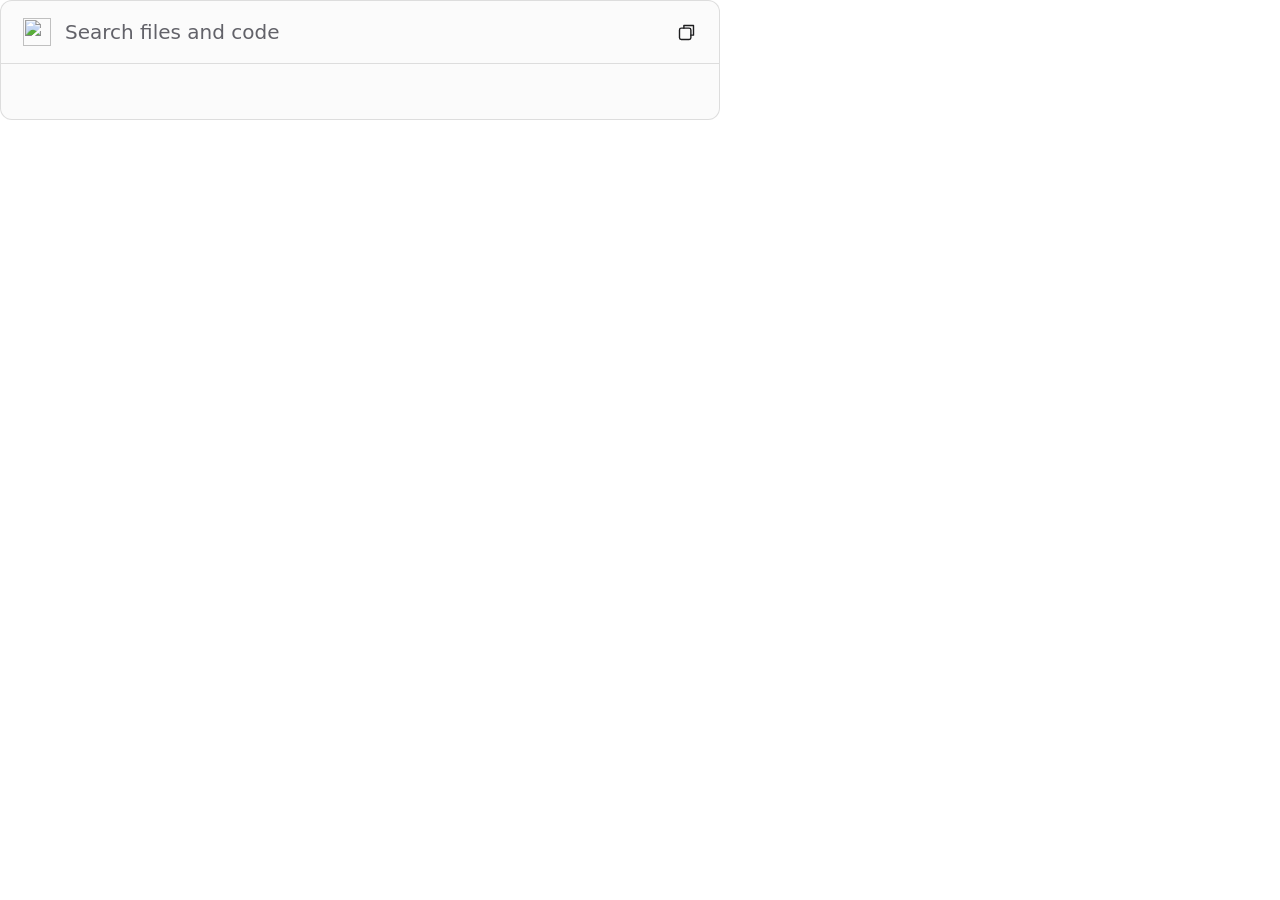
==== commit 2f752cce: "Add native Control Panel catalog and pinned launcher home" ====
--- a/shell/ui/index.html
+++ b/shell/ui/index.html
@@ -13,15 +13,14 @@
 <body>
   <main id="panel" class="panel" data-state="empty">
     <header class="field" role="search" aria-label="Quick search">
-      <svg class="glass" viewBox="0 0 24 24" aria-hidden="true">
-        <circle cx="10" cy="10" r="6.5"/><path d="M15 15 L20.5 20.5"/>
-      </svg>
+      <img class="launcher-brand" src="icon.png" alt="">
       <input id="query" type="text" autocomplete="off" autocorrect="off" spellcheck="false" aria-label="Search files, apps and settings" role="combobox" aria-autocomplete="list" aria-controls="list" aria-expanded="false"
              placeholder="Search files, apps and settings">
       <button id="expand-search" class="expand-search" type="button" aria-label="Open full search" title="Open full search (Ctrl+O)">
         <svg viewBox="0 0 24 24" aria-hidden="true"><rect x="4" y="7" width="13" height="13" rx="2"/><path d="M9 7V4h11v11h-3"/></svg>
       </button>
     </header>
+    <nav id="launcher-shortcuts" class="launcher-shortcuts" aria-label="Pinned and recent applications"></nav>
     <section id="body" class="body" hidden>
       <div id="results" class="results">
         <div id="list" class="list" role="listbox" aria-label="Results"></div>
@@ -46,6 +45,7 @@
   <script src="applications.js"></script>
   <script src="windows-settings.js"></script>
   <script src="mixed-results.js"></script>
+  <script src="launcher.js"></script>
   <script src="panel.js"></script>
 </body>
 </html>
--- a/shell/ui/panel.css
+++ b/shell/ui/panel.css
@@ -16,23 +16,23 @@
 * { box-sizing:border-box; }
 [hidden] { display:none !important; }
 html, body { margin:0; height:100%; background:transparent; overflow:hidden; user-select:none; -webkit-user-select:none; }
-.panel { position:relative; display:flex; flex-direction:column; width:100%; max-width:640px; height:64px;
-  background:var(--surface); border-radius:22px; border:1px solid var(--line); overflow:hidden; }
-.panel[data-state="empty"] { border-radius:32px; }
+.panel { position:relative; display:flex; flex-direction:column; width:100%; max-width:720px; height:120px;
+  background:var(--surface); border-radius:12px; border:1px solid var(--line); overflow:hidden; }
+.panel[data-state="empty"] { border-radius:12px; }
 .fills-screen .panel { position:absolute; top:20vh; left:50%; transform:translateX(-50%);
-  width:min(640px,calc(100vw - 32px)); box-shadow:0 22px 56px rgba(0,0,0,.3),0 3px 12px rgba(0,0,0,.16); }
+  width:min(720px,calc(100vw - 32px)); box-shadow:0 22px 56px rgba(0,0,0,.3),0 3px 12px rgba(0,0,0,.16); }
 :root[data-panel-material="acrylic"] .panel { background:color-mix(in srgb,var(--surface) 40%,transparent); }
 :root[data-panel-material="acrylic"] #query::placeholder { color:var(--text); }
 :root[data-panel-material="acrylic"] .body, :root[data-panel-material="acrylic"] .footer { background:var(--surface); }
 
-.field { display:flex; align-items:center; gap:12px; height:62px; flex:none; padding:0 10px 0 22px; }
+.field { display:flex; align-items:center; gap:12px; height:62px; flex:none; padding:0 16px 0 22px; }
 .field:focus-within { box-shadow:inset 0 0 0 1px var(--leaf-text,var(--moss)); border-radius:inherit; }
-.panel[data-state="results"] .field { border-radius:21px 21px 0 0; }
+.panel[data-state="results"] .field { border-radius:11px 11px 0 0; }
 .glass { width:22px; height:22px; flex:none; fill:none; stroke:var(--secondary); stroke-width:1.8; stroke-linecap:round; }
 #query { flex:1; min-width:0; border:0; outline:0; background:transparent; color:var(--text); font:inherit; font-size:20px; line-height:1.4; }
 #query::placeholder { color:var(--tertiary); }
-.expand-search { flex:none; width:44px; height:44px; display:grid; place-items:center; border-radius:50%;
-  border:1px solid var(--line); background:var(--fill); color:var(--text); padding:0; }
+.expand-search { flex:none; width:34px; height:34px; display:grid; place-items:center; border-radius:6px;
+  border:0; background:transparent; color:var(--text); padding:0; }
 .expand-search:hover { background:var(--fill-strong); }
 .expand-search svg { width:21px; height:21px; fill:none; stroke:currentColor; stroke-width:1.6; stroke-linecap:round; stroke-linejoin:round; }
 
@@ -247,3 +247,13 @@
 @media (prefers-color-scheme:dark) {
   :root[data-theme="system"] .panel { color-scheme:dark; }
 }
+
+.launcher-brand { width:28px; height:28px; flex:none; object-fit:contain; }
+.launcher-shortcuts { height:56px; min-height:56px; display:flex; align-items:center; gap:8px; padding:0 18px; border-top:1px solid var(--line); overflow-x:auto; }
+.launcher-shortcuts[hidden] { display:none; }
+.launcher-shortcut { width:42px; height:42px; min-width:42px; display:grid; place-items:center; padding:5px; border:0; border-radius:7px; background:transparent; color:var(--text); }
+.launcher-shortcut .app-icon { width:28px; height:28px; }
+.launcher-shortcut:hover, .launcher-shortcut:focus-visible { background:var(--fill-strong); outline:2px solid var(--leaf-text,var(--moss)); outline-offset:-2px; }
+.launcher-browse { flex:none; min-height:36px; padding:5px 10px; margin-left:auto; border:0; background:transparent; color:var(--secondary); font:inherit; font-size:12px; border-radius:6px; }
+.launcher-browse:focus-visible { outline:2px solid var(--leaf-text,var(--moss)); }
+@media (forced-colors:active) { .launcher-shortcut:focus-visible,.launcher-browse:focus-visible {outline-color:Highlight;} }
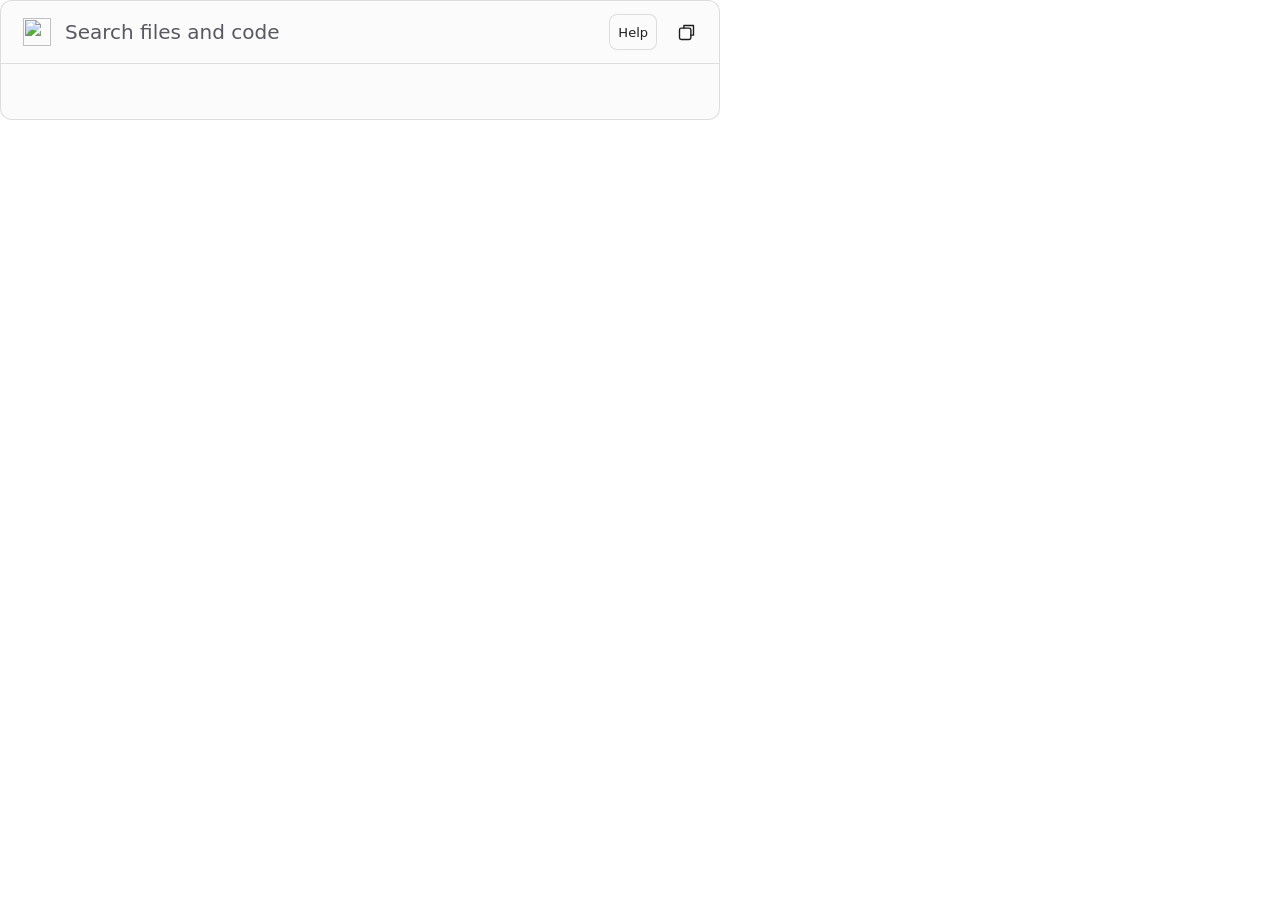
==== commit d68cb750: "Refine WinDigUp search, Settings and Setup" ====
--- a/shell/ui/index.html
+++ b/shell/ui/index.html
@@ -8,18 +8,21 @@
   <link rel="stylesheet" href="appearance.css">
   <link rel="stylesheet" href="pipeline.css">
   <link rel="stylesheet" href="desktop.css">
+  <link rel="stylesheet" href="search-help.css">
   <script src="appearance.js"></script>
 </head>
 <body>
   <main id="panel" class="panel" data-state="empty">
-    <header class="field" role="search" aria-label="Quick search">
+    <h1 class="sr-only">DigUp quick search</h1>
+    <div class="field" role="search" aria-label="Quick search">
       <img class="launcher-brand" src="icon.png" alt="">
       <input id="query" type="text" autocomplete="off" autocorrect="off" spellcheck="false" aria-label="Search files, apps and settings" role="combobox" aria-autocomplete="list" aria-controls="list" aria-expanded="false"
              placeholder="Search files, apps and settings">
+      <button id="search-help-button" class="help-tool" type="button" aria-haspopup="dialog" aria-keyshortcuts="F1" title="Search help (F1)">Help</button>
       <button id="expand-search" class="expand-search" type="button" aria-label="Open full search" title="Open full search (Ctrl+O)">
         <svg viewBox="0 0 24 24" aria-hidden="true"><rect x="4" y="7" width="13" height="13" rx="2"/><path d="M9 7V4h11v11h-3"/></svg>
       </button>
-    </header>
+    </div>
     <nav id="launcher-shortcuts" class="launcher-shortcuts" aria-label="Pinned and recent applications"></nav>
     <section id="body" class="body" hidden>
       <div id="results" class="results">
@@ -32,12 +35,16 @@
       <div class="footer-line">
         <span id="summary" class="summary"></span>
         <button id="activity" class="activity" type="button" title="Open Activity and diagnostics" hidden>Activity</button>
+        <button id="retry-file-search" class="panel-action" type="button" hidden>Retry file search</button>
         <button id="file-setup" class="activity" type="button" aria-label="Choose folders for file search" hidden>Choose folders for files</button>
         <span class="footer-spacer"></span>
         <button id="details-action" class="panel-action" type="button" hidden>Preview</button>
-        <button id="primary-action" class="panel-action primary-action" type="button" hidden>Open</button>
+        <div class="primary-choice" id="primary-choice" hidden>
+          <kbd class="keycap" aria-hidden="true">Enter</kbd>
+          <button id="primary-action" class="panel-action primary-action" type="button" aria-keyshortcuts="Enter">Open</button>
+        </div>
       </div>
-      <span id="keys" class="keys"></span>
+      <div id="keys" class="keys"></div>
     </footer>
   </main>
   <div id="announcer" class="sr-only" role="status" aria-live="polite" aria-atomic="true"></div>
@@ -46,6 +53,7 @@
   <script src="windows-settings.js"></script>
   <script src="mixed-results.js"></script>
   <script src="launcher.js"></script>
+  <script src="search-help.js"></script>
   <script src="panel.js"></script>
 </body>
 </html>
--- a/shell/ui/panel.css
+++ b/shell/ui/panel.css
@@ -1,18 +1,4 @@
 /* One floating surface; rows use native icons and the shared moss selection. */
-:root {
-  --amber:#f2a22a; --ember:#d97b1a; --moss:#356652; --surface:#fbfbfb;
-  --text:#1d1d1f; --secondary:#626269; --tertiary:#626269;
-  --line:rgba(0,0,0,.12); --fill:rgba(0,0,0,.06); --fill-strong:rgba(0,0,0,.1);
-  --selected:rgba(53,102,82,.12); --chip:rgba(0,0,0,.06); --mark:rgba(242,162,42,.28);
-  --link:#0a6fd8; --field-height:64px; --footer-height:68px;
-  font-family:-apple-system,BlinkMacSystemFont,"Segoe UI Variable Text","Segoe UI",system-ui,Ubuntu,Cantarell,"Noto Sans",sans-serif;
-  font-size:13px; color:var(--text);
-}
-@media (prefers-color-scheme:dark) {
-  :root { --surface:#1f1f21; --text:#f2f2f7; --secondary:#b0b0b6; --tertiary:#b0b0b6;
-    --line:rgba(255,255,255,.16); --fill:rgba(255,255,255,.08); --fill-strong:rgba(255,255,255,.14);
-    --selected:rgba(162,199,142,.16); --chip:rgba(255,255,255,.09); --mark:rgba(242,162,42,.35); --ember:#f2a22a; }
-}
 * { box-sizing:border-box; }
 [hidden] { display:none !important; }
 html, body { margin:0; height:100%; background:transparent; overflow:hidden; user-select:none; -webkit-user-select:none; }
@@ -129,7 +115,7 @@
 }
 
 .passage.code { font-family: ui-monospace, "Cascadia Mono", Consolas, "DejaVu Sans Mono", monospace; font-size: 11.5px; }
-.passage mark { background: var(--mark); color: var(--text); border-radius: 2px; }
+.passage mark { background: var(--inline-mark); color: var(--text); border-radius: 2px; }
 
 .audio-picture {
   width: 100%;
@@ -188,15 +174,17 @@
 .message strong { color: var(--text); font-size: 15px; }
 
 
-.footer { display:flex; flex-direction:column; justify-content:center; gap:3px; min-height:var(--footer-height);
-  flex:none; padding:7px 16px; border-top:1px solid var(--line); font-size:12px; }
+.footer { display:flex; flex-direction:column; justify-content:center; gap:4px;
+  flex:none; padding:8px 16px; border-top:1px solid var(--line); font-size:var(--ui-detail); }
 .footer-line { display:flex; align-items:center; gap:8px; min-width:0; width:100%; }
 .footer-spacer { flex:1; }
 .summary { flex:0 1 auto; min-width:0; color:var(--secondary); white-space:nowrap; overflow:hidden; text-overflow:ellipsis; }
-.keys { display:block; width:100%; color:var(--secondary); white-space:pre-wrap; font-size:11px; }
+.keys { color:var(--secondary); font-size:var(--ui-detail); }
+.keys:empty { display:none; }
 .panel-action, .activity { flex:none; border:1px solid var(--line); border-radius:7px; padding:5px 9px;
   background:var(--fill); color:var(--text); font:inherit; font-size:12px; min-height:30px; }
-.primary-action { color:var(--leaf-text,var(--moss)); font-weight:600; }
+.primary-choice { display:flex; flex:none; align-items:center; gap:6px; }
+.primary-action { border-color:transparent; background:var(--primary-fill); color:var(--primary-ink); font-weight:600; }
 .activity { border-color:transparent; padding-inline:4px; background:none; color:var(--leaf-text,var(--moss)); }
 .activity.has-problem { color:var(--problem,#ae421c); }
 .sr-only { position:absolute; width:1px; height:1px; padding:0; margin:-1px; overflow:hidden; clip-path:inset(50%); white-space:nowrap; border:0; }
@@ -206,26 +194,31 @@
 .panel .app-name { font-size:14px; }
 .panel .app-inline-publisher { font-size:12px; }
 .panel .app-description { font-size:12px; }
-.panel .app-purpose-tag { font-size:11px; }
+.panel .app-purpose-tag { font-size:12px; }
 .panel .app-title-line { flex-wrap:nowrap; min-width:0; }
 
-.big { position:absolute; top:63px; bottom:var(--footer-height); left:0; right:0; z-index:10; display:flex;
+.big { position:absolute; top:63px; bottom:0; left:0; right:0; z-index:10; display:flex;
   flex-direction:column; overflow:hidden; background:var(--surface); }
 .big .head { flex:none; display:flex; align-items:center; gap:10px; padding:10px 16px; border-bottom:1px solid var(--line); }
-.big .head .name { font-weight:600; overflow:hidden; text-overflow:ellipsis; white-space:nowrap; }
+.big .head .name { flex:1; min-width:0; margin:0; font-size:var(--ui-heading); font-weight:600; overflow:hidden; text-overflow:ellipsis; white-space:nowrap; }
 .big .head .place { flex:none; font-size:12px; color:var(--secondary); }
 .big .view { flex:1; min-height:0; display:flex; align-items:center; justify-content:center; padding:14px; overflow:auto; }
 .big .view > * { max-width:100%; max-height:100%; }
 .big .view img, .big .view video { max-width:100%; max-height:100%; object-fit:contain; }
 .big .view > .picture { width:100%; height:100%; }
 .big .view > .app-details { width:100%; align-self:stretch; }
+.big .view .app-name { display:none; }
+.big .view.text { display:block; }
+.big .view.text:focus-visible { outline-offset:-3px; }
 .big .view .passage { overflow:auto; }
+.big .view.text .passage { max-block-size:none; color:var(--text); font-size:var(--ui-control); }
 .panel.previewing .body { visibility:hidden; }
 .preview-back { flex:none; min-height:32px; border:1px solid var(--line); border-radius:7px; padding:4px 10px;
   color:var(--text); background:var(--fill); font:inherit; }
+.preview-open { flex:none; min-height:32px; border:1px solid transparent; border-radius:7px; padding:4px 10px;
+  color:var(--primary-ink); background:var(--primary-fill); font:inherit; }
 .preview-location { padding:7px 16px; color:var(--secondary); font-size:12px; overflow-wrap:anywhere; border-bottom:1px solid var(--line); }
 @media (max-width:440px) {
-  :root { --footer-height:92px; }
   .field { padding-left:16px; gap:8px; }
   #query { font-size:17px; }
   .footer-line { flex-wrap:wrap; gap:4px 8px; }
@@ -235,18 +228,13 @@
 }
 @media (forced-colors:active) {
   .panel, :root[data-panel-material="acrylic"] .panel { background:Canvas; border:1px solid CanvasText; }
-  .row.selected, .panel .app-row.selected { background:Highlight; color:HighlightText; outline:2px solid Highlight; }
-  .row.selected *, .panel .app-row.selected * { color:HighlightText; }
   .field:focus-within { box-shadow:none; outline:2px solid Highlight; outline-offset:-3px; }
 }
 
 /* Keep the WebView2 canvas transparent; theme native controls inside the panel. */
 :root { color-scheme:normal !important; }
-.panel { color-scheme:light; }
-:root[data-theme="dark"] .panel { color-scheme:dark; }
-@media (prefers-color-scheme:dark) {
-  :root[data-theme="system"] .panel { color-scheme:dark; }
-}
+.panel, .search-help.quick-help { color-scheme:light; }
+:root[data-color-scheme="dark"] :is(.panel, .search-help.quick-help) { color-scheme:dark; }
 
 .launcher-brand { width:28px; height:28px; flex:none; object-fit:contain; }
 .launcher-shortcuts { height:56px; min-height:56px; display:flex; align-items:center; gap:8px; padding:0 18px; border-top:1px solid var(--line); overflow-x:auto; }
@@ -257,3 +245,9 @@
 .launcher-browse { flex:none; min-height:36px; padding:5px 10px; margin-left:auto; border:0; background:transparent; color:var(--secondary); font:inherit; font-size:12px; border-radius:6px; }
 .launcher-browse:focus-visible { outline:2px solid var(--leaf-text,var(--moss)); }
 @media (forced-colors:active) { .launcher-shortcut:focus-visible,.launcher-browse:focus-visible {outline-color:Highlight;} }
+
+:root[data-color-scheme="dark"] .panel { --surface:#2d393e; --text:#f1f4f3; --secondary:#c1cacc; --line:rgba(255,255,255,.12); }
+@media (forced-colors:active) { :root[data-theme] .panel { --surface:Canvas; --text:CanvasText; --secondary:CanvasText; } }
+
+.launcher-error { flex:1; min-width:0; max-height:52px; overflow:auto; color:var(--text); font-size:12px; overflow-wrap:anywhere; }
+.launcher-error ~ .launcher-browse { margin-left:0; }
--- a/shell/ui/applications.css
+++ b/shell/ui/applications.css
@@ -12,6 +12,7 @@
 .app-details { padding: 20px; line-height: 1.6; overflow-wrap: anywhere; }
 .app-details > .app-icon { width: 80px; height: 80px; display: flex; margin-bottom: 15px; }
 .app-details .app-name { white-space: normal; font-size: 17px; }
+.app-details p { text-wrap: pretty; }
 .app-details button { margin: 8px 8px 0 0; padding: 6px 12px; border: 1px solid var(--line); border-radius: 6px; background: var(--chip); color: var(--text); }
 .app-more { margin: 8px 12px; }
 .app-status { padding: 8px 12px; color: var(--secondary); font-size: 12px; overflow-wrap: anywhere; }
@@ -21,30 +22,21 @@
 .app-editor textarea { resize: vertical; min-height: 65px; }
 .app-editor button { margin: 8px 8px 0 0; }
 
-/* The launcher and its editor share the app's moss accent; file previews keep their existing presentation. */
-body.apps-mode { --accent:var(--moss); }
-body.apps-mode .top { padding:28px 24px 16px; }
-body.apps-mode .bar, body.apps-mode .field { min-height:44px; }
-body.apps-mode .field { background:var(--surface); border:1px solid var(--line); }
-body.apps-mode #content { padding:38px 24px 18px; }
 .app-group-heading { display:flex; align-items:center; flex-wrap:wrap; gap:12px; padding:4px 12px 8px; }
-.app-group-heading .app-group-title { margin:0; padding:0; font-size:14px; color:var(--text); }
-body.apps-mode .app-group-heading { padding:0 0 4px; margin-top:18px; }
-body.apps-mode .app-group-title { font-size:23px; font-weight:650; }
-.app-group-count, .app-purpose-state, .app-catalog-note { color:var(--secondary); font-size:14px; }
+.app-group-heading .app-group-title { margin:0; padding:0; font-size:16.5px; color:var(--text); }
+body.apps-mode .app-group-title { font-size:var(--ui-title); font-weight:650; }
+.app-group-count, .app-purpose-state { color:var(--secondary); font-size:var(--ui-detail); }
 .app-purpose-state { margin-left:auto; font-size:12px; }
-.app-catalog-note { margin:0 0 22px; }
-.app-row-expanded { display:grid; grid-template-columns:40px minmax(0,1fr) auto auto; gap:16px; min-height:92px; border-radius:0; border-bottom:1px solid var(--line); padding:18px; border-left:3px solid transparent; }
-.app-row-expanded.selected { border-left-color:var(--moss); }
+.app-row-expanded { display:grid; grid-template-columns:40px minmax(0,1fr) auto auto; gap:16px; min-height:92px; border-radius:0; border-bottom:1px solid var(--line); padding:18px; }
 .app-row-expanded .app-icon { width:40px; height:40px; }
 .app-row-expanded .app-name { font-size:16px; line-height:1.45; }
 .app-row-expanded .app-publisher, .app-row-expanded .app-description { color:var(--secondary); font-size:14px; line-height:1.45; overflow:hidden; text-overflow:ellipsis; white-space:nowrap; }
 .app-match-reason { color:var(--secondary); font-size:12px; }
 .app-title-line { display:flex; align-items:baseline; gap:8px; min-width:0; }
 .app-title-line .app-name { min-width:0; overflow:hidden; text-overflow:ellipsis; white-space:nowrap; }
-.app-inline-publisher { max-width:35%; flex-shrink:0; overflow:hidden; text-overflow:ellipsis; white-space:nowrap; color:var(--secondary); font-size:11px; }
+.app-inline-publisher { max-width:35%; flex-shrink:0; overflow:hidden; text-overflow:ellipsis; white-space:nowrap; color:var(--secondary); font-size:12px; }
 .apps-mode .app-inline-publisher { display:none; }
-.app-purpose-tag { display:none; color:var(--secondary); font-size:11px; }
+.app-purpose-tag { display:none; color:var(--secondary); font-size:12px; }
 .app-row-actions { visibility:hidden; }
 .app-row.selected .app-row-actions { visibility:visible; }
 .app-row:hover .app-row-actions, .app-row:focus-within .app-row-actions { visibility:visible; }
@@ -53,17 +45,18 @@
 .app-group-mixed .app-row-expanded .app-name { font-size:14px; }
 .app-group-mixed .app-row-expanded .app-publisher { display:none; }
 .app-group-mixed .app-row-expanded .app-description { font-size:12px; }
-.app-launch, .app-details button.primary { font:inherit; font-size:14px; padding:8px 14px; border:0; border-radius:7px; background:var(--moss); color:#fff; cursor:pointer; }
+.app-launch, .app-details button.primary { font:inherit; font-size:14px; padding:8px 14px; border:1px solid transparent; border-radius:7px; background:var(--primary-fill); color:var(--primary-ink); cursor:pointer; }
+#side .app-details button.primary { background:var(--card); color:var(--text); border-color:var(--line); }
 .app-launch:disabled { opacity:.5; }
-.app-launch:focus-visible, .app-settings-row:focus-visible, .app-manage:focus-visible { outline:2px solid var(--moss); outline-offset:3px; }
+.app-launch:focus-visible, .app-settings-row:focus-visible, .app-manage:focus-visible { outline:2px solid var(--selection-edge); outline-offset:3px; }
 .app-manage { background:none; color:var(--leaf-text,var(--moss)); text-decoration:underline; border:0; padding:0; margin:22px 0 0; font:inherit; font-size:14px; cursor:pointer; }
-.app-keyboard-help { color:var(--secondary); font-size:12px; margin:12px 0; }
 .apps-settings-status { margin:18px 0 12px; font-size:13px; line-height:1.5; }
 .apps-settings-status p { margin:4px 0; }
 #apps-purpose-status { color:var(--secondary); }
 .apps-settings-actions { display:flex; align-items:center; flex-wrap:wrap; gap:8px; }
 .apps-settings-actions .link { padding:6px 0; }
-.apps-catalog-tools { display:grid; grid-template-columns:minmax(0,1fr) auto; column-gap:12px; row-gap:6px; margin-top:24px; }
+.apps-catalog-tools { display:grid; grid-template-columns:minmax(0,1fr) auto; column-gap:12px; row-gap:6px; }
+.settings .apps-catalog-tools label[for] { margin:0; }
 .apps-catalog-tools label[for=apps-filter] { grid-column:1; grid-row:1; }
 .apps-catalog-tools #apps-filter { grid-column:1; grid-row:2; }
 .apps-catalog-tools label[for=apps-visibility] { grid-column:2; grid-row:1; }
@@ -76,7 +69,7 @@
 .app-settings-row:hover { background:var(--line); }
 .app-settings-row[aria-selected=true] { background:color-mix(in srgb,var(--moss) 12%,var(--surface)); }
 .app-draft-mark, .app-visibility-note { font-size:11px; color:var(--secondary); }
-.app-draft-mark { color:var(--ember); }
+.app-draft-mark { color:var(--action-link); }
 #apps-editors { min-width:0; padding-left:24px; border-left:1px solid var(--line); }
 #apps-editors .app-editor { padding:0; border:0; }
 #apps-editors .app-editor-name { font-size:17px; text-transform:none; color:var(--text); letter-spacing:0; margin:0 0 4px; overflow-wrap:anywhere; }
@@ -89,8 +82,8 @@
 .app-editor .apps-settings-actions button { margin:0; }
 .app-editor-message { font-size:13px; color:var(--secondary); overflow-wrap:anywhere; }
 @media (max-width:1100px) { .app-match-reason { display:none; } .app-purpose-tag { display:block; } .app-row-expanded { grid-template-columns:40px minmax(0,1fr) auto; gap:12px; } }
-@media (max-width:540px) { .apps-settings-layout { grid-template-columns:1fr; } #apps-list { max-height:220px; } #apps-editors { border-left:0; border-top:1px solid var(--line); padding:18px 0 0; } .app-purpose-state { width:100%; margin-left:0; } }
-@media (prefers-color-scheme:dark) { .app-generic { filter:invert(.75); } }
+@media (max-width:540px) { .app-purpose-state { width:100%; margin-left:0; } }
+.app-generic { filter:var(--app-icon-filter); }
 @media (forced-colors:active) { .app-row.selected, .app-settings-row[aria-selected=true] { outline:2px solid Highlight; } }
 
 .source-section {border-top:1px solid var(--border, #9a9a9a55);padding:16px 0;margin-top:14px}
@@ -126,15 +119,7 @@
 .source-volume .note { margin: 0; }
 @media (pointer: coarse) { .source-drive-options label { min-height: 44px; } }
 
-.cell.best-file-row { border-left: 3px solid transparent; }
-.cell.best-file-row.selected, .best-matches .app-row-expanded.selected { border-left-color: var(--leaf-text, var(--moss)); }
-.panel-result-group .row, .panel-result-group .app-row { border-left: 3px solid transparent; }
-.panel-result-group .row.selected, .panel-result-group .app-row.selected {
-  border-left-color: var(--leaf-text, var(--moss));
-  background: color-mix(in srgb, var(--moss, #356652) 8%, var(--surface));
-}
-
-.result-match-reason, .result-availability { color: var(--secondary); font-size: 11px; line-height: 1.4; }
+.result-match-reason, .result-availability { color: var(--secondary); font-size: 12px; line-height: 1.4; }
 .cell.best-file-row .result-match-reason { grid-column: 2; }
 .cell.best-file-row .picture { grid-row: 1 / 4; }
 .feedback-actions { padding: 8px 16px 12px; }
--- a/shell/ui/appearance.css
+++ b/shell/ui/appearance.css
@@ -1,23 +1,57 @@
-:root[data-theme="light"] {
-  color-scheme:light;
-  --surface:#fbfbfb; --card:#fff; --text:#1d1d1f; --secondary:#626269; --tertiary:#626269;
+:root {
+  color-scheme: light;
+  color: var(--text);
+  font-family: -apple-system, BlinkMacSystemFont, "Segoe UI Variable Text", "Segoe UI", system-ui, Ubuntu, Cantarell, "Noto Sans", sans-serif;
+  font-size: 13px;
+  --ui-title: 1.85rem;
+  --ui-heading: 1.23rem;
+  --ui-detail: calc(12rem / 13);
+  --ui-control: 1rem;
+  --ui-gap: 8px;
+  --ui-section-gap: 24px;
+  --moss:#356652;
+  --ember:#d97b1a;
+  --surface:#fbfbfb; --card:#fff; --text:#1d1d1f; --secondary:#58585f; --tertiary:var(--secondary);
   --pane:rgba(0,0,0,.025); --line:rgba(0,0,0,.12); --fill:rgba(0,0,0,.06);
-  --fill-strong:rgba(0,0,0,.1); --tile:rgba(0,0,0,.05); --menu:#fff;
-  --chip:rgba(79,128,88,.1); --chip-hover:rgba(79,128,88,.2); --leaf-text:#356652;
+  --fill-strong:rgba(0,0,0,.1); --tile:rgba(0,0,0,.05); --menu:var(--card);
+  --chip:rgba(79,128,88,.1); --chip-hover:rgba(79,128,88,.2); --leaf-text:var(--moss);
   --problem:#ae421c;
+  --danger-fill:var(--problem);
+  --danger-ink:#fff;
+  --primary-fill:#356652;
+  --primary-ink:#fff;
+  --action-link:var(--leaf-text);
+  --app-icon-filter:none;
+  --paper:#fff; --paper-ink:#222; --match-ink:#1d1d1f; --match-mark:#ffdb33;
+  --inline-mark:rgba(242,162,42,.28);
+  --dialog-scrim:rgba(0,0,0,.32);
 }
-:root[data-theme="dark"] {
+:root ::selection { background:var(--primary-fill); color:var(--primary-ink); }
+:where(button, a, input, select, textarea, summary, [tabindex]):focus-visible {
+  outline:2px solid var(--selection-edge, var(--leaf-text)); outline-offset:2px;
+}
+.keycap {
+  display:inline-block; padding:0 5px; border:1px solid var(--line); border-radius:4px;
+  background:var(--fill); color:var(--text); font:inherit; font-size:var(--ui-detail);
+  line-height:1.4; white-space:nowrap;
+}
+:root[data-color-scheme="dark"] {
   color-scheme:dark;
-  --surface:#1f1f21; --card:#2a2a2d; --text:#f2f2f7; --secondary:#b0b0b6; --tertiary:#b0b0b6;
+  --surface:#1f1f21; --card:#2a2a2d; --text:#f2f2f7; --secondary:#b0b0b6;
   --pane:rgba(255,255,255,.025); --line:rgba(255,255,255,.16); --fill:rgba(255,255,255,.08);
   --fill-strong:rgba(255,255,255,.14); --tile:rgba(255,255,255,.05); --menu:#2c2c2e;
   --chip:rgba(162,199,142,.12); --chip-hover:rgba(162,199,142,.22); --leaf-text:#a2c78e;
+  --ember:#f2a22a;
   --problem:#ffb89c;
+  --danger-ink:#351910;
+  --primary-fill:#a2c78e;
+  --primary-ink:#172218;
+  --app-icon-filter:invert(.85);
+  --inline-mark:rgba(242,162,42,.35);
 }
-:root[data-theme="system"] { color-scheme:light dark; }
-@media (prefers-color-scheme:light) {
-  :root[data-theme="system"] { --secondary:#626269; --tertiary:#626269; --leaf-text:#356652; --problem:#ae421c; }
+@media (forced-colors:active) {
+  :root[data-theme] {
+    --primary-fill:ButtonFace; --primary-ink:ButtonText; --action-link:LinkText;
+    --danger-fill:ButtonFace; --danger-ink:ButtonText;
+  }
 }
-@media (prefers-color-scheme:dark) {
-  :root[data-theme="system"] { --secondary:#b0b0b6; --tertiary:#b0b0b6; --leaf-text:#a2c78e; --problem:#ffb89c; }
-}
--- a/shell/ui/pipeline.css
+++ b/shell/ui/pipeline.css
@@ -3,7 +3,7 @@
 .pipeline-drive:first-child { border-top:0; padding-top:4px; }
 .pipeline-drive-name { margin:0 0 5px; color:var(--text); font-size:14px; font-weight:650; overflow-wrap:anywhere; }
 .pipeline-drive-phase { color:var(--text); font-weight:550; }
-.pipeline-drive-counts { font-variant-numeric:tabular-nums; color:var(--text); line-height:1.6; }
+.pipeline-drive-counts { font-variant-numeric:tabular-nums; color:var(--text); line-height:1.6; text-wrap:pretty; }
 .pipeline-drive-note, .pipeline-drive-empty, .pipeline-timing-owner { color:var(--secondary); line-height:1.5; overflow-wrap:anywhere; }
 .pipeline-drive-error { color:var(--problem,#ae421c); white-space:pre-line; overflow-wrap:anywhere; }
 .pipeline-drive-details summary { cursor:pointer; min-height:32px; padding-top:5px; color:var(--secondary); }
@@ -24,8 +24,6 @@
 .source-candidate[data-pending=true] .apps-settings-actions { opacity:.65; }
 .gpu-jobs-control { margin-top:16px; max-width:420px; }
 .gpu-jobs-control label { display:block; margin-bottom:6px; }
-.activity-meter.indeterminate { display:none; }
-.activity-meter.indeterminate span { animation:none; }
 .activity-progress-label { text-align:left; }
 .activity-view button, .activity-report button { min-height:36px; }
 .activity-view h4 { text-transform:none; letter-spacing:0; }
--- a/shell/ui/desktop.css
+++ b/shell/ui/desktop.css
@@ -8,9 +8,6 @@
 button, input, select, textarea { font-family: inherit; }
 button { cursor: pointer; }
 button:disabled { cursor: default; opacity: .65; }
-:where(button, a, input, select, textarea, summary, [tabindex]):focus-visible {
-  outline: 2px solid var(--selection-edge); outline-offset: 2px;
-}
 #query:focus-visible { outline: none; }
 .panel .row.selected, .panel .app-row.selected, .panel .weaker.selected,
 .cell.selected, .row.selected, .app-row.selected {
@@ -18,49 +15,65 @@
   outline: 2px solid var(--selection-edge); outline-offset: -2px;
 }
 .top, body.apps-mode .top { padding: 18px 20px 12px; border-bottom: 1px solid var(--line); }
-.bar, body.apps-mode .bar { height: 48px; min-height: 48px; gap: 10px; }
+.top .bar, body.apps-mode .top .bar { height: 48px; min-height: 48px; gap: 10px; }
 .top .field, body.apps-mode .top .field { height: 48px; min-height: 48px; border-radius: 16px;
   padding: 0 12px 0 16px; background: var(--card, var(--surface)); border: 1px solid var(--line); }
 .top .field:focus-within { box-shadow: 0 0 0 2px var(--selection-edge); }
 .top .glass svg { stroke: var(--secondary); stroke-width: 1.8; }
 .top #query { font-size: 19px; }
 .top .tool { width: 40px; height: 40px; border-radius: 10px; }
+.top .details-tool { width: auto; min-width: 54px; padding-inline: 8px; font-size: 12px; }
 .kinds { margin-top: 14px; gap: 6px; }
 .chip { min-height: 30px; border-radius: 8px; padding-inline: 11px; }
-.chip[aria-selected="true"] { color: var(--text); background: var(--selection-bg); }
 .content { padding: 20px; }
-.side { border-left: 1px solid var(--line); }
+#side { border-left:1px solid var(--line); }
 .app-row-expanded { min-height: 76px; padding: 14px 12px; gap: 12px; border-radius: 10px; border-left: 0; }
 .app-row-expanded.selected { border-left: 0; }
 .app-row-expanded .app-name { font-size: 15px; }
 .app-row-expanded .app-description { font-size: 12px; }
 .app-row-expanded .app-icon { width: 36px; height: 36px; }
 .app-row-actions .app-launch { min-height: 32px; }
-.tabs { justify-content: flex-start; gap: 3px; padding: 10px 16px 0; overflow-x: auto; }
-.tabs button { flex: none; min-height: 42px; padding: 8px 12px; border-radius: 8px 8px 0 0; border-bottom: 2px solid transparent; }
-.tabs button[aria-selected="true"] { background: var(--fill); color: var(--leaf-text, var(--moss)); border-bottom-color: var(--selection-edge); }
-main.settings { padding: 12px 28px 28px; }
-main.settings h3 { margin-top: 24px; margin-bottom: 12px; font-size: 15px; line-height: 1.4; }
-main.settings label[for] { display: block; margin-top: 12px; margin-bottom: 6px; font-weight: 600; font-size: 13px; }
-main.settings .note, main.settings .option .info { line-height: 1.5; }
-main.settings .option { padding: 14px 0; }
-main.settings input.field, main.settings select.field { min-height: 36px; max-width: 100%; }
-.appearance-option { margin-top: 16px; }
 .status { min-height: 38px; }
 .status-line { min-height: 32px; }
 @media (max-width: 720px) {
   .top, body.apps-mode .top { padding: 14px 14px 10px; }
-  .bar, body.apps-mode .bar { gap: 6px; }
+  .top .bar, body.apps-mode .top .bar { gap: 6px; }
   .content, body.apps-mode #content { padding: 16px; }
-  main.settings { padding: 10px 18px 24px; }
   .app-row-expanded { grid-template-columns: 36px minmax(0,1fr) auto; gap: 10px; }
   .app-row-expanded .app-match-reason { display: none; }
   .top #query { font-size: 17px; }
 }
+@media (max-width: 700px) {
+  body:not(.activity-open) .split { flex-direction: column; }
+  body:not(.activity-open) #side {
+    flex: 0 1 auto; min-block-size: 0; max-block-size: 38%; width: 100%;
+    border-inline-start: 0; border-block-start: 1px solid var(--line);
+  }
+  #side .app-details { padding: 2px; }
+  #side .app-details > .app-icon { float: inline-start; width: 32px; height: 32px; margin: 0 8px 4px 0; }
+}
+@media (max-width: 480px) {
+  .top .bar, body.apps-mode .top .bar { gap: 5px; }
+  .top .tool { width: 34px; }
+  .top .details-tool { width: auto; }
+  .top .tool { min-height: 36px; height: 36px; }
+  .kinds { gap:5px; margin-top:8px; }
+  .kinds .chip { padding-inline:8px; }
+  .search-scopes .chip svg { display:none; }
+  .kinds .chip:focus-visible { outline-offset: -2px; }
+  .file-types { margin-inline-start:0; }
+  .top .tool, .top .chip { flex-shrink: 0; }
+  .content > * { min-inline-size: 0; }
+  .grid { grid-template-columns: repeat(auto-fill, minmax(min(154px, 100%), 1fr)); }
+}
+@media (max-width: 380px) {
+  .top .bar, body.apps-mode .top .bar { height: auto; flex-wrap: wrap; justify-content: flex-end; }
+  .top .field, body.apps-mode .top .field { flex-basis: 100%; }
+}
 @media (pointer: coarse) {
-  .panel-action, .activity, .more-results .app-more, .preview-back,
+  .panel-action, .activity, .more-results .app-more, .preview-back, .preview-open, .status-line,
   .top .tool, .chip, .tabs button, .app-launch { min-height: 44px; }
-  :root { --footer-height: 96px; }
+  .top .tool, .top .clear, .remove { min-inline-size: 44px; min-block-size: 44px; }
 }
 @media (prefers-reduced-motion: reduce) {
   *, *::before, *::after { scroll-behavior: auto !important; transition-duration: 0s !important; animation-duration: 0s !important; }
@@ -68,7 +81,8 @@
 @media (forced-colors: active) {
   :root { --selection-edge: Highlight; --selection-bg: Canvas; --accent: Highlight; }
   .panel .row.selected, .panel .app-row.selected, .panel .weaker.selected,
-  .cell.selected, .row.selected, .app-row.selected { outline: 2px solid Highlight; background: Highlight; color: HighlightText; }
-  .cell.selected *, .row.selected *, .app-row.selected * { color: HighlightText; }
+  .cell.selected, .row.selected, .app-row.selected { outline: 2px solid Highlight; background: Canvas; color: CanvasText; }
+  .chip:is([aria-pressed="true"], .filter-active) { border:2px solid Highlight; padding-inline:9px; }
+  .top .field:focus-within, .panel .field:focus-within { outline: 2px solid Highlight; outline-offset: -2px; }
   button { border-color: ButtonText; }
 }
--- a/shell/ui/search-help.css
+++ b/shell/ui/search-help.css
@@ -0,0 +1,86 @@
+.help-tool {
+  flex: none;
+  min-inline-size: 44px;
+  min-block-size: 36px;
+  padding: 4px 8px;
+  border: 1px solid var(--line);
+  border-radius: 8px;
+  background: var(--surface);
+  color: var(--text);
+  font: inherit;
+}
+.help-tool:hover { background: var(--fill); }
+.search-help {
+  box-sizing: border-box;
+  inline-size: min(720px, calc(100vw - 32px));
+  max-block-size: calc(100vh - 32px);
+  padding: 0;
+  border: 1px solid var(--line);
+  border-radius: 14px;
+  background: var(--surface);
+  color: var(--text);
+  font: inherit;
+  line-height: 1.5;
+  overflow: hidden;
+}
+.search-help[open] { display: flex; flex-direction: column; }
+.search-help::backdrop { background: var(--dialog-scrim, rgba(0,0,0,.32)); }
+.search-help-header {
+  flex: none;
+  display: flex;
+  align-items: center;
+  justify-content: space-between;
+  gap: 12px;
+  padding: 10px 18px;
+  border-block-end: 1px solid var(--line);
+}
+.search-help h2 { font-size:var(--ui-title); margin:0; }
+.search-help h3 { font-size:var(--ui-heading); margin:0 0 var(--ui-gap); }
+.search-help-header button {
+  flex: none;
+  min-block-size: 34px;
+  padding: 4px 12px;
+  border: 1px solid var(--line);
+  border-radius: 7px;
+  background: var(--fill);
+  color: var(--text);
+  font: inherit;
+}
+.search-help-content {
+  display: grid;
+  grid-template-columns: minmax(0, 1fr) minmax(0, 1fr);
+  gap: var(--ui-section-gap);
+  min-block-size: 0; padding: 16px 18px;
+  overflow: auto; overscroll-behavior: contain;
+  scrollbar-width: thin; scrollbar-gutter: stable;
+}
+.search-help-content:focus-visible { outline-offset: -3px; }
+.search-help p { margin: 10px 0 2px; color: var(--secondary); max-inline-size: 66ch; text-wrap: pretty; }
+.search-help dl { margin: 0; }
+.search-help dl > div { display: grid; grid-template-columns: minmax(7ch, 10ch) minmax(0, 1fr); gap: 8px; padding: 6px 0; }
+.search-help .search-help-examples > div { grid-template-columns:1fr; gap:0; padding-block:5px; }
+.search-help dl > div + div { border-block-start: 1px solid var(--line); }
+.search-help dt { font-weight: 620; }
+.search-help dd { margin: 0; overflow-wrap: anywhere; }
+.help-example {
+  min-block-size:28px; max-inline-size:100%; padding:3px 0; border:0; background:none;
+  color:var(--leaf-text); font:inherit; text-align:start; text-decoration:underline; text-underline-offset:3px;
+  overflow-wrap:anywhere;
+}
+.help-example:hover { color:var(--text); }
+.search-help.quick-help {
+  inset-block-start: 8px;
+  inset-block-end: auto;
+  margin-block: 0;
+  max-block-size: calc(100vh - 16px);
+  inline-size: min(620px, calc(100vw - 20px));
+}
+.search-help.quick-help::backdrop { background: transparent; }
+.fills-screen .search-help.quick-help { inset-block-start: calc(20vh + 8px); max-block-size: calc(80vh - 32px); }
+@media (pointer: coarse) {
+  .help-tool, .search-help-header button, .help-example { min-block-size:44px; }
+}
+@media (max-width: 560px) { .search-help-content { grid-template-columns: 1fr; } }
+@media (max-width: 360px) {
+  .search-help dl > div { grid-template-columns: 1fr; gap: 2px; }
+}
